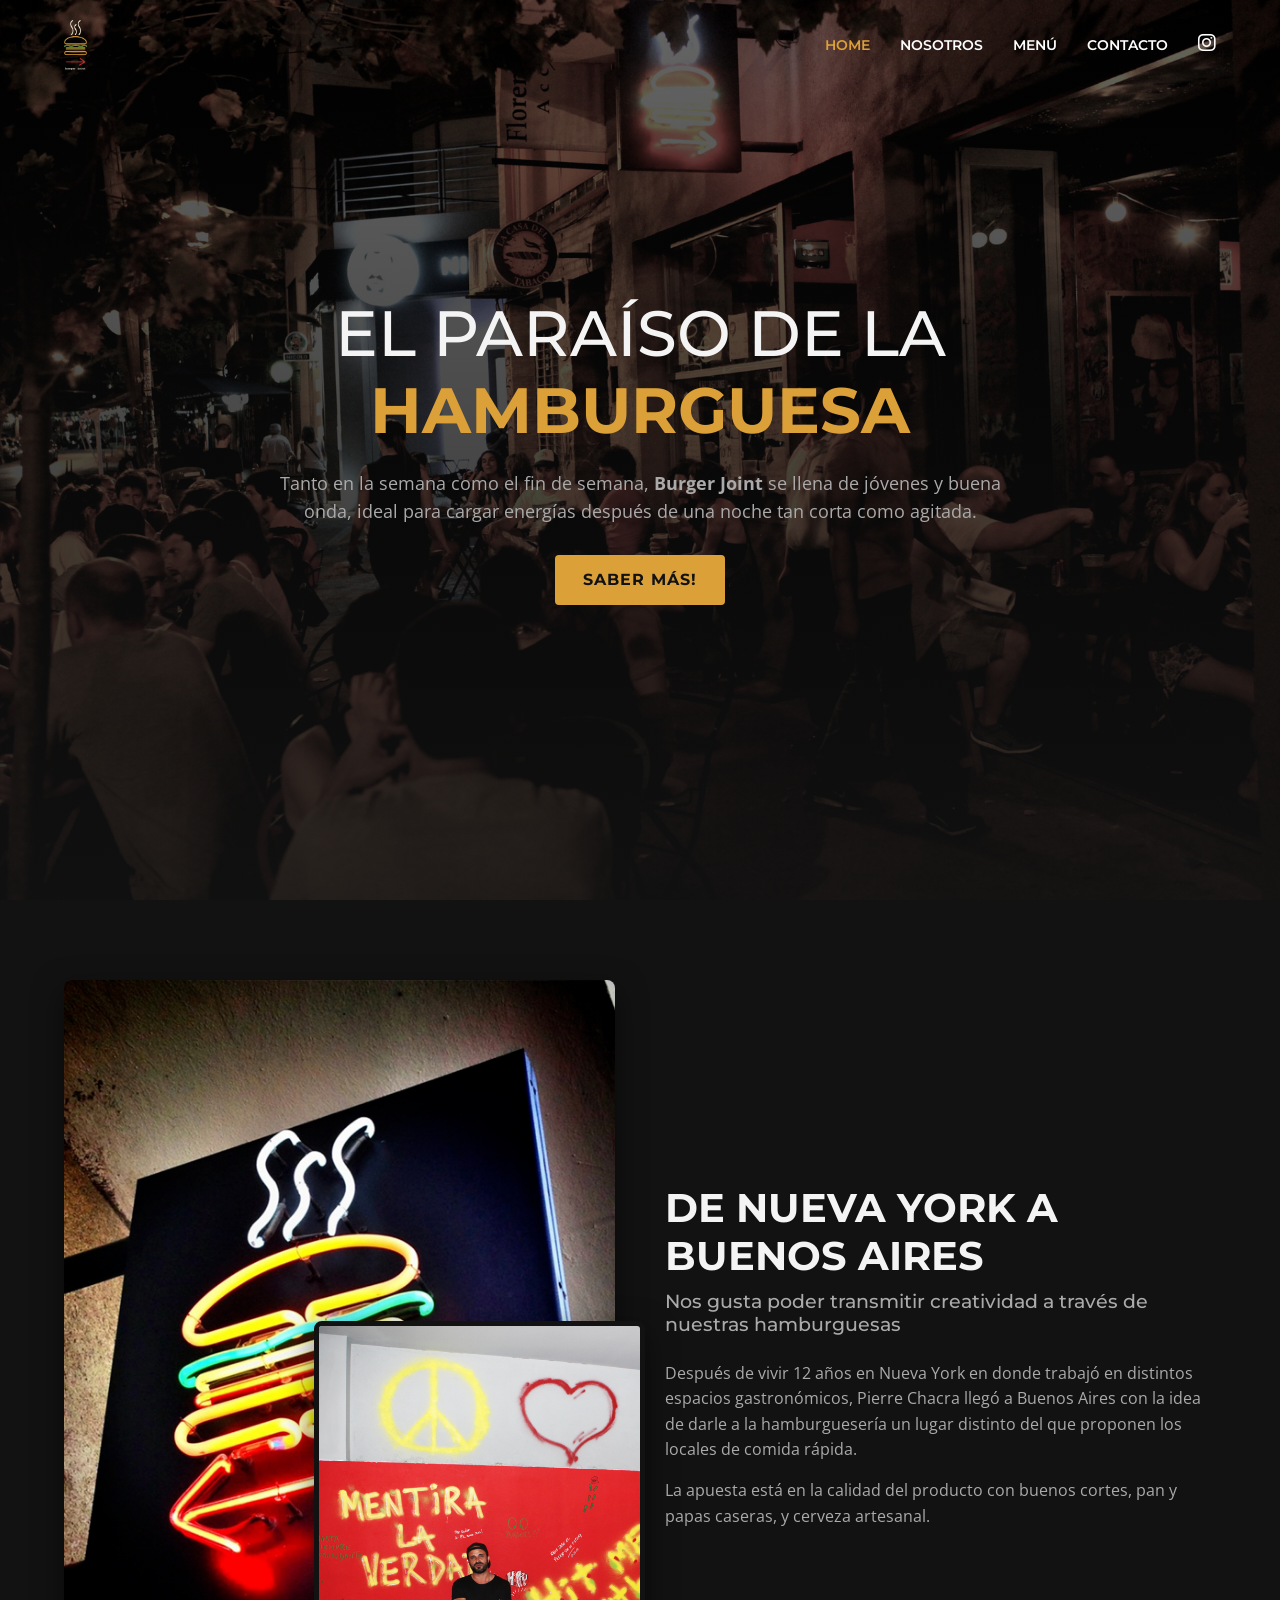
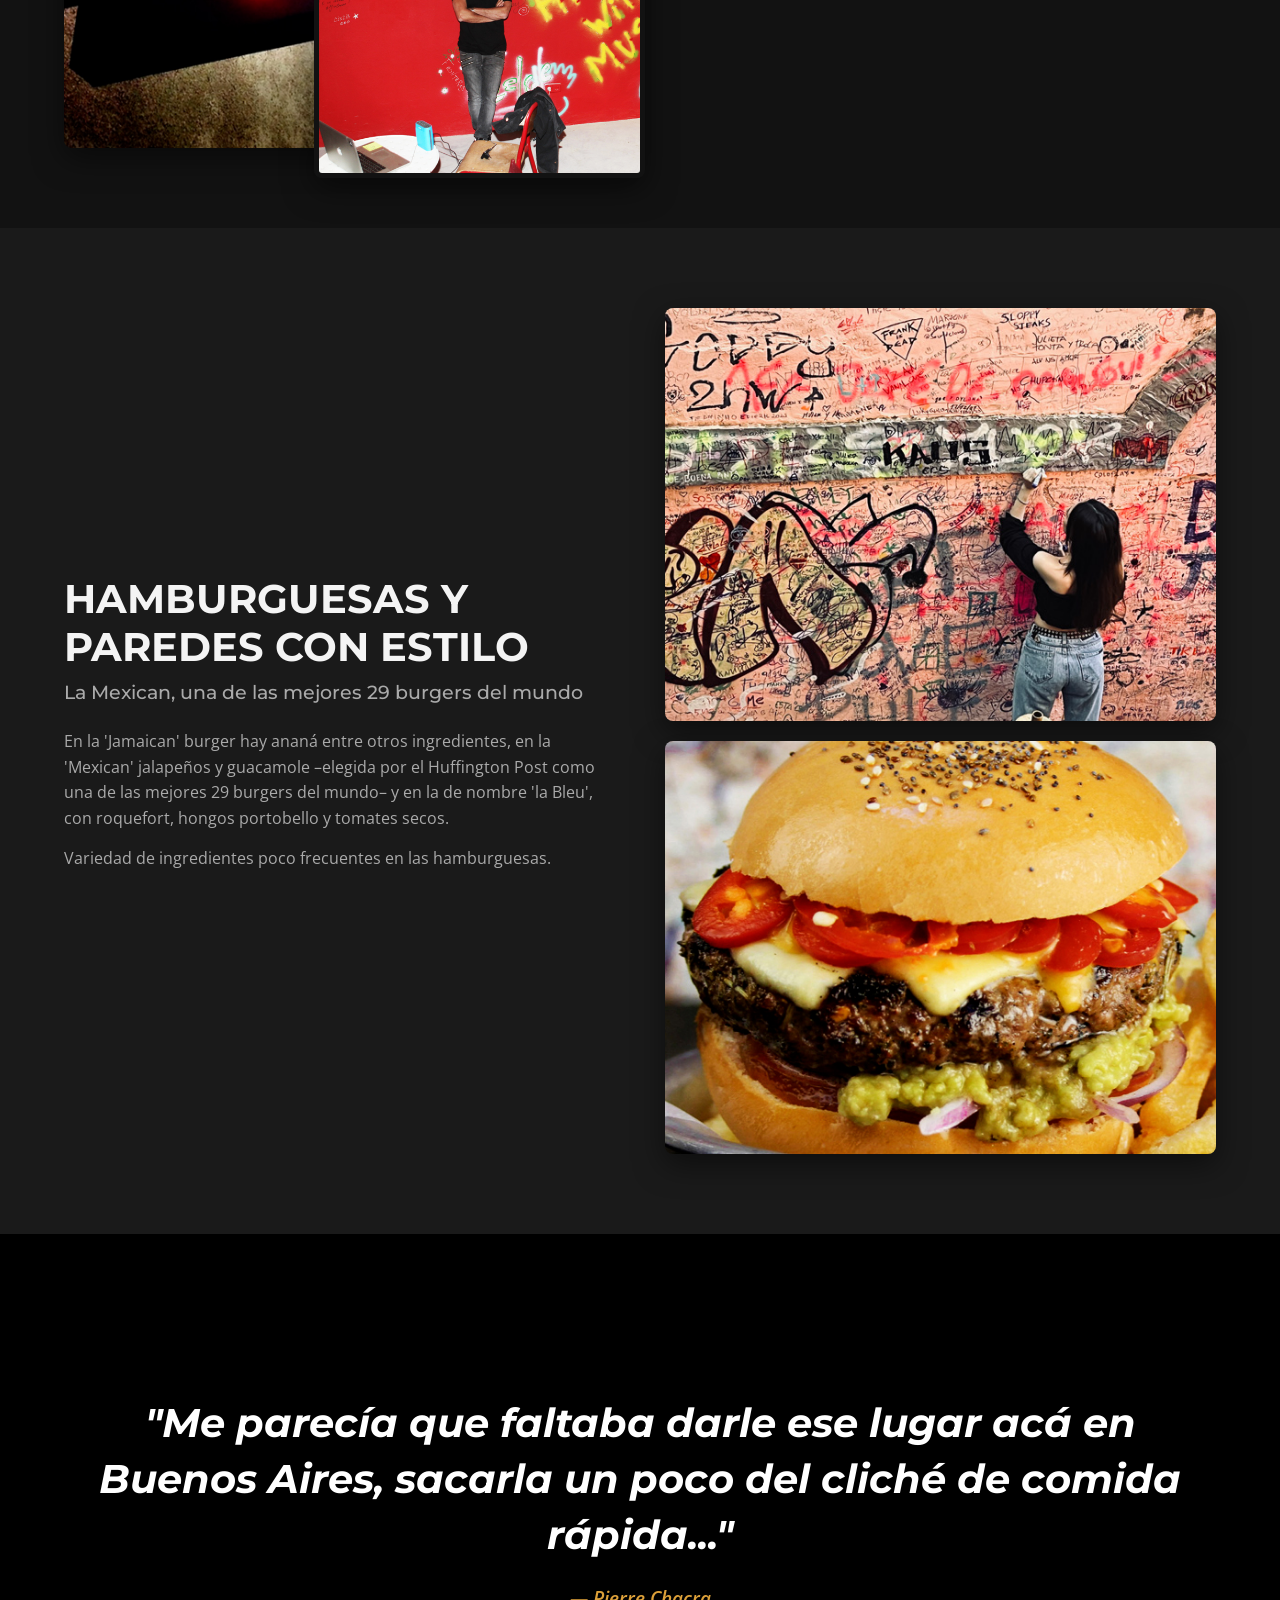
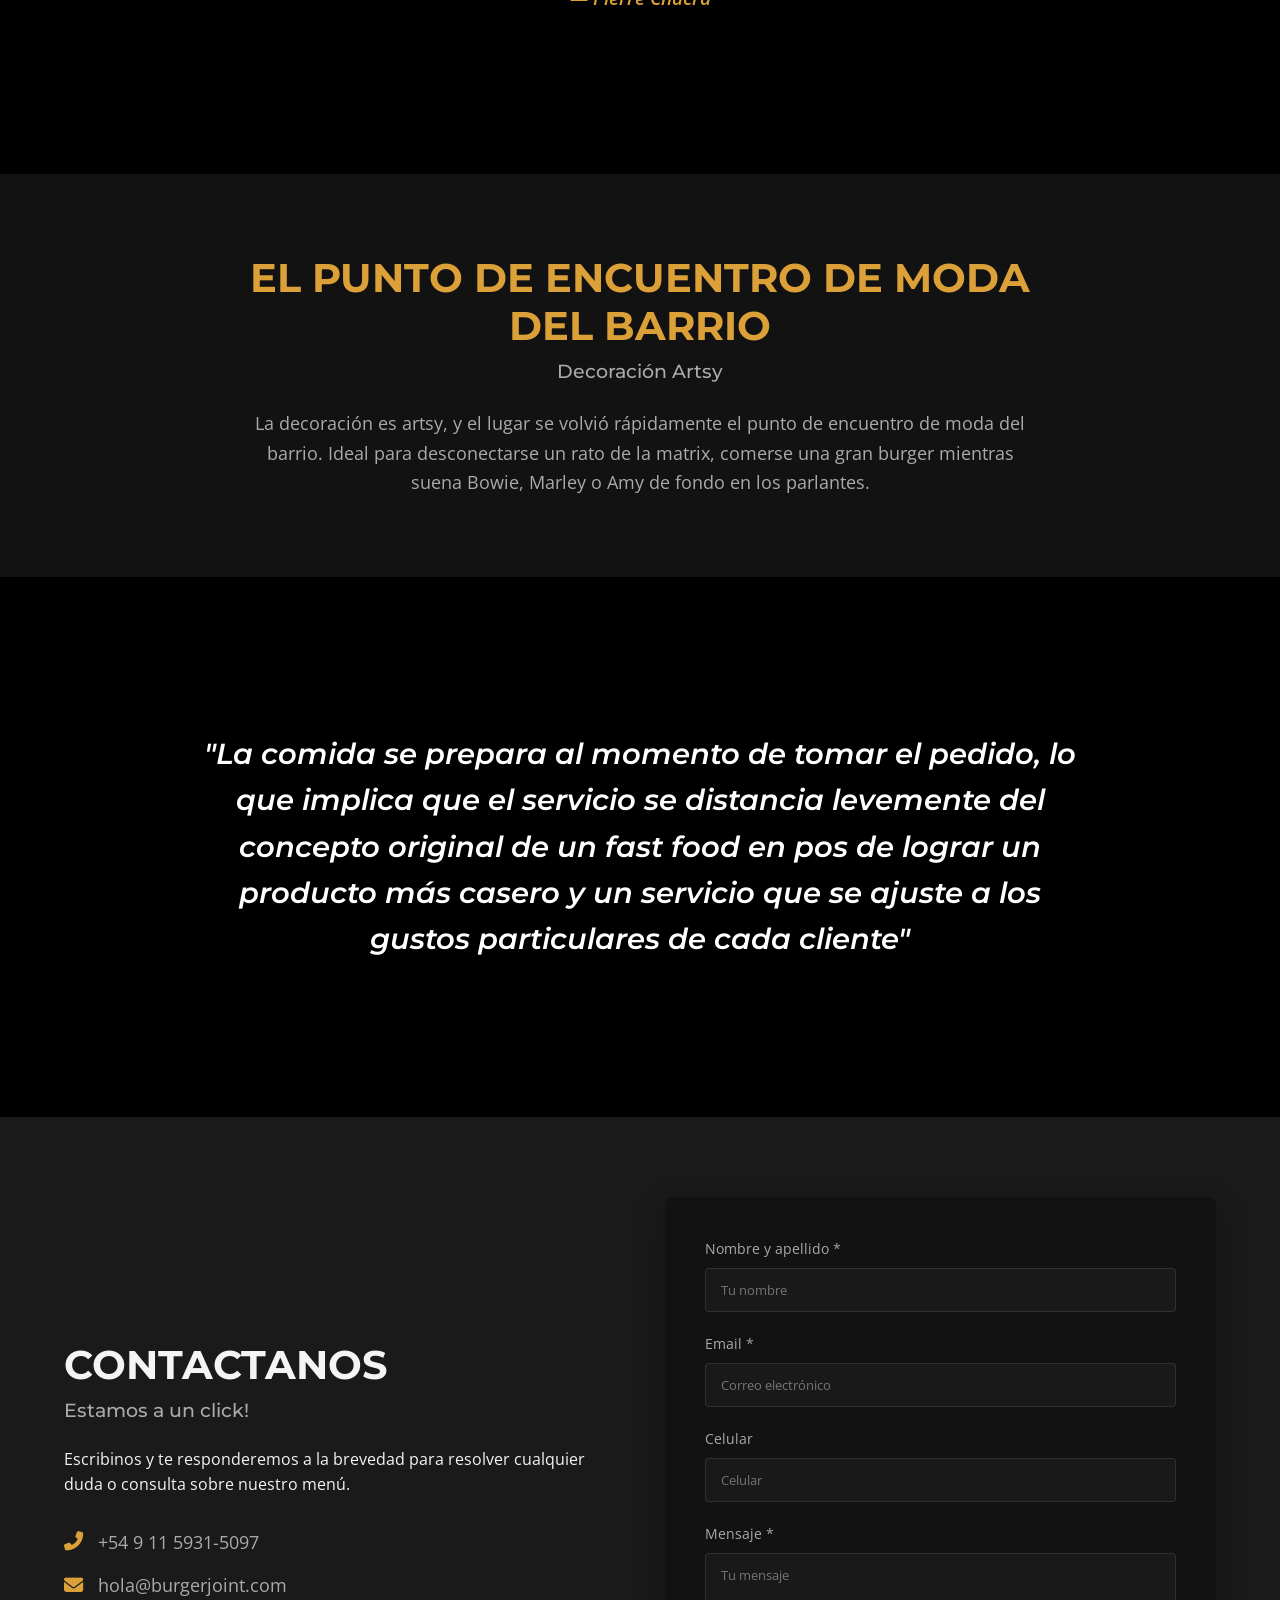
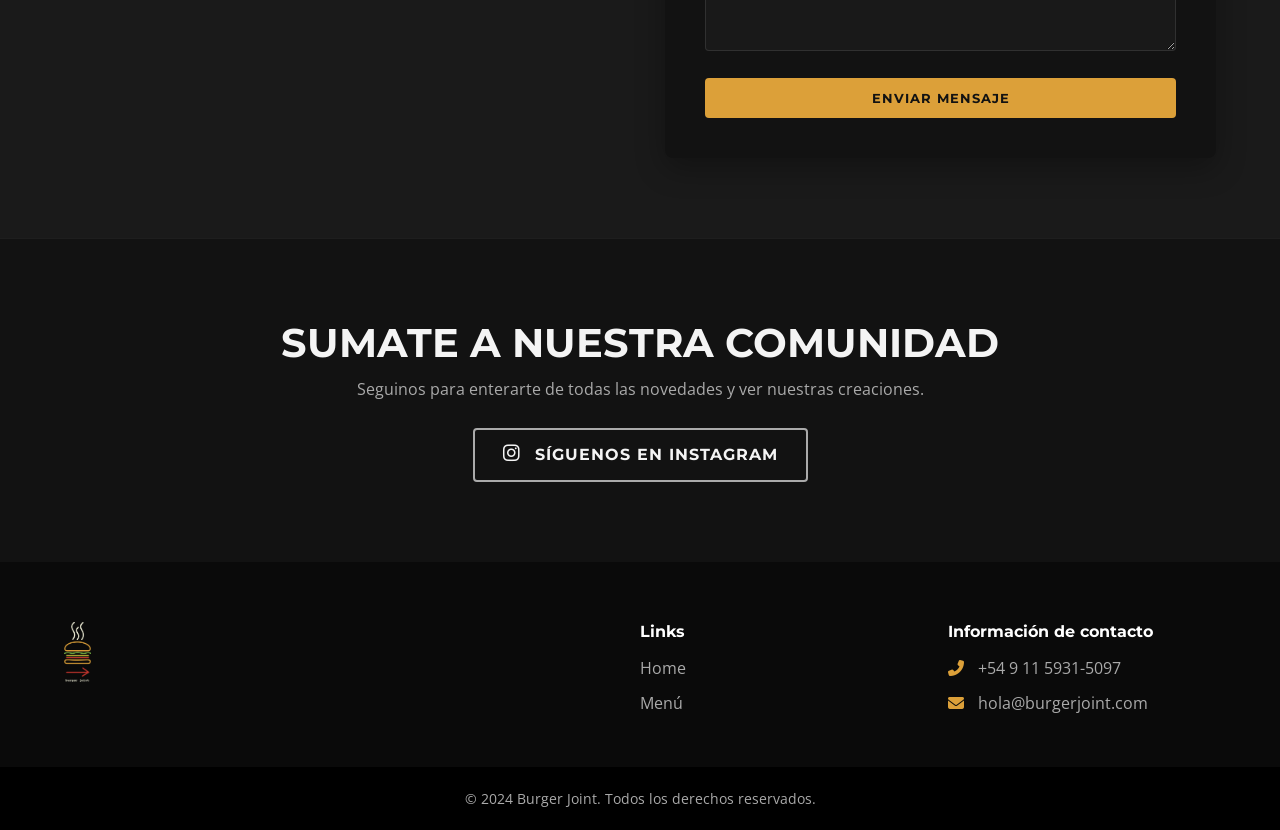
==== index.html @ 9f26a265 "Add files via upload" ====
<!DOCTYPE html>
<html lang="es">
<head>
    <meta charset="UTF-8">
    <meta name="viewport" content="width=device-width, initial-scale=1.0">
    <title>Burger Joint – Since 2013 THE Burger</title>
    <meta name="description" content="El paraíso de la hamburguesa en Buenos Aires. Calidad, creatividad y el mejor ambiente.">
    
    <link rel="preconnect" href="https://fonts.googleapis.com">
    <link rel="preconnect" href="https://fonts.gstatic.com" crossorigin>
    <link href="https://fonts.googleapis.com/css2?family=Montserrat:wght@500;700;900&family=Open+Sans:wght@400;600&display=swap" rel="stylesheet">
    
    <link rel="stylesheet" href="https://cdnjs.cloudflare.com/ajax/libs/font-awesome/6.4.0/css/all.min.css">
    
    <link rel="stylesheet" href="style.css">
</head>
<body>

    <header class="navbar" id="navbar">
        <div class="nav-container">
            <a href="#" class="logo">
                <img src="assets/logo-1.png" alt="Burger Joint Logo">
            </a>
            
            <button class="mobile-menu-btn" id="mobile-menu-btn">
                <i class="fas fa-bars"></i>
            </button>

            <div class="menu-overlay" id="menu-overlay"></div>

            <nav class="nav-links" id="nav-links">
                <button class="close-menu-btn" id="close-menu-btn">
                    <i class="fas fa-times"></i>
                </button>

                <a href="#hero" class="active">Home</a>
                <a href="#historia">Nosotros</a>
                <a href="https://menu.burgerjoint.com.ar/" target="_blank">Menú</a>
                <a href="#contacto">Contacto</a>
                <a href="https://www.instagram.com/burgerjointpalermo/" target="_blank" class="social-icon">
                    <i class="fab fa-instagram"></i>
                </a>
            </nav>
        </div>
    </header>

    <main>
        <section id="hero" class="hero">
            <div class="hero-overlay"></div>
            <div class="hero-content reveal">
                <h1 class="hero-title"><span class="text-light">El paraíso de la</span> <br><span class="text-accent">hamburguesa</span></h1>
                <p class="hero-subtitle">Tanto en la semana como el fin de semana, <strong>Burger Joint</strong> se llena de jóvenes y buena onda, ideal para cargar energías después de una noche tan corta como agitada.</p>
                <a href="#historia" class="btn btn-primary">Saber más!</a>
            </div>
        </section>

        <section id="historia" class="section about-section">
            <div class="container grid-2-cols">
                <div class="about-images reveal-left">
                    <img src="assets/006.jpg" alt="Hamburguesa Especial" class="img-main">
                    <img src="assets/004.jpg" alt="Local Burger Joint" class="img-secondary hide-mobile">
                </div>
                <div class="about-text reveal-right">
                    <h2 class="section-title">De Nueva York a Buenos Aires</h2>
                    <h3 class="section-subtitle">Nos gusta poder transmitir creatividad a través de nuestras hamburguesas</h3>
                    <p>Después de vivir 12 años en Nueva York en donde trabajó en distintos espacios gastronómicos, Pierre Chacra llegó a Buenos Aires con la idea de darle a la hamburguesería un lugar distinto del que proponen los locales de comida rápida.</p>
                    <p>La apuesta está en la calidad del producto con buenos cortes, pan y papas caseras, y cerveza artesanal.</p>
                </div>
            </div>
        </section>

        <section id="estilo" class="section dark-section">
            <div class="container grid-2-cols reverse-mobile">
                <div class="about-text reveal-left">
                    <h2 class="section-title">Hamburguesas y paredes con estilo</h2>
                    <h3 class="section-subtitle">La Mexican, una de las mejores 29 burgers del mundo</h3>
                    <p>En la 'Jamaican' burger hay ananá entre otros ingredientes, en la 'Mexican' jalapeños y guacamole –elegida por el Huffington Post como una de las mejores 29 burgers del mundo– y en la de nombre 'la Bleu', con roquefort, hongos portobello y tomates secos.</p>
                    <p>Variedad de ingredientes poco frecuentes en las hamburguesas.</p>
                </div>
                <div class="about-images reveal-right">
                    <img src="assets/001.jpg" alt="Interior Burger Joint" class="img-horizontal">
                    <img src="assets/002-2.jpg" alt="Fachada Burger Joint" class="img-horizontal hide-mobile" style="margin-top: 20px;">
                </div>
            </div>
        </section>

        <section id="quote" class="video-quote-section reveal">
            <video class="bg-video" autoplay muted playsinline loop>
                <source src="assets/video-1.mp4#t=3,21" type="video/mp4">
            </video>
            <div class="video-overlay"></div>
            <div class="quote-content container">
                <blockquote>
                    "Me parecía que faltaba darle ese lugar acá en Buenos Aires, sacarla un poco del cliché de comida rápida..."
                </blockquote>
                <cite>— Pierre Chacra</cite>
            </div>
        </section>

        <section id="ambiente" class="section text-center">
            <div class="container container-sm reveal">
                <h2 class="section-title text-accent">El punto de encuentro de moda del barrio</h2>
                <h3 class="section-subtitle">Decoración Artsy</h3>
                <p class="text-large">La decoración es artsy, y el lugar se volvió rápidamente el punto de encuentro de moda del barrio. Ideal para desconectarse un rato de la matrix, comerse una gran burger mientras suena Bowie, Marley o Amy de fondo en los parlantes.</p>
            </div>
        </section>

        <section id="concepto" class="video-quote-section reveal">
            <video class="bg-video" autoplay muted playsinline loop>
                <source src="assets/video-2.mp4#t=3,21" type="video/mp4">
            </video>
            <div class="video-overlay dark-overlay"></div>
            <div class="quote-content container">
                <p class="concepto-text">
                    "La comida se prepara al momento de tomar el pedido, lo que implica que el servicio se distancia levemente del concepto original de un fast food en pos de lograr un producto más casero y un servicio que se ajuste a los gustos particulares de cada cliente"
                </p>
            </div>
        </section>

        <section id="contacto" class="section contact-section dark-section">
            <div class="container grid-2-cols">
                <div class="contact-info reveal-left">
                    <h2 class="section-title">CONTACTANOS</h2>
                    <h3 class="section-subtitle text-accent">Estamos a un click!</h3>
                    <p>Escribinos y te responderemos a la brevedad para resolver cualquier duda o consulta sobre nuestro menú.</p>
                    
                    <ul class="contact-list">
                        <li><i class="fas fa-phone-alt"></i> +54 9 11 5931-5097</li>
                        <li><i class="fas fa-envelope"></i> hola@burgerjoint.com</li>
                    </ul>
                </div>
                <div class="contact-form-wrapper reveal-right">
                    <form class="custom-form" id="contact-form">
                        <div class="form-group">
                            <label for="name">Nombre y apellido *</label>
                            <input type="text" id="name" name="name" placeholder="Tu nombre" required>
                        </div>
                        <div class="form-group">
                            <label for="email">Email *</label>
                            <input type="email" id="email" name="email" placeholder="Correo electrónico" required>
                        </div>
                        <div class="form-group">
                            <label for="phone">Celular</label>
                            <input type="text" id="phone" name="phone" placeholder="Celular">
                        </div>
                        <div class="form-group">
                            <label for="message">Mensaje *</label>
                            <textarea id="message" name="message" rows="4" placeholder="Tu mensaje" required></textarea>
                        </div>
                        <button type="submit" class="btn btn-primary btn-full">Enviar Mensaje</button>
                    </form>
                </div>
            </div>
        </section>

        <section class="instagram-banner section text-center">
            <div class="container reveal">
                <h2 class="section-title">Sumate a nuestra comunidad</h2>
                <p>Seguinos para enterarte de todas las novedades y ver nuestras creaciones.</p>
                <a class="btn btn-outline-social" href="https://www.instagram.com/burgerjointpalermo/" target="_blank">
                    <i class="fab fa-instagram"></i> Síguenos en Instagram
                </a>
            </div>
        </section>
    </main>

    <footer class="site-footer">
        <div class="container footer-grid">
            <div class="footer-brand">
                <img src="assets/logo-1.png" alt="Burger Joint Logo" class="footer-logo">
            </div>
            
            <div class="footer-links">
                <h4>Links</h4>
                <ul>
                    <li><a href="#hero">Home</a></li>
                    <li><a href="https://menu.burgerjoint.com.ar/" target="_blank">Menú</a></li>
                </ul>
            </div>
            
            <div class="footer-contact">
                <h4>Información de contacto</h4>
                <p><i class="fas fa-phone-alt"></i> +54 9 11 5931-5097</p>
                <p><i class="fas fa-envelope"></i> hola@burgerjoint.com</p>
            </div>
        </div>
        <div class="footer-bottom">
            <div class="container">
                <p>© 2024 Burger Joint. Todos los derechos reservados.</p>
            </div>
        </div>
    </footer>

    <a href="#hero" class="back-to-top" id="back-to-top">
        <i class="fas fa-chevron-up"></i>
    </a>

    <script src="main.js"></script>
</body>
</html>
---- style.css ----
/* ==========================================
   VARIABLES Y RESET
   ========================================== */
:root {
    --primary: #DCA039; 
    --primary-hover: #c48a28;
    --bg-dark: #121212;
    --bg-light: #1A1A1A;
    --bg-lighter: #222222;
    --text-main: #f4f4f4;
    --text-muted: #aaaaaa;
    
    --font-heading: 'Montserrat', sans-serif;
    --font-body: 'Open Sans', sans-serif;
    
    --transition: all 0.3s ease;
}

* { margin: 0; padding: 0; box-sizing: border-box; }

/* FIX: Evita que la página se estire hacia los costados en celulares */
html, body { 
    scroll-behavior: smooth; 
    overflow-x: hidden; 
    width: 100%;
    position: relative;
}

body {
    font-family: var(--font-body);
    background-color: var(--bg-dark);
    color: var(--text-main);
    line-height: 1.6;
}

img { max-width: 100%; height: auto; display: block; }
a { text-decoration: none; color: inherit; transition: var(--transition); }

/* ==========================================
   TIPOGRAFÍA Y UTILIDADES
   ========================================== */
h1, h2, h3, h4 { font-family: var(--font-heading); font-weight: 700; line-height: 1.2; }
.text-accent { color: var(--primary); }
.text-light { font-weight: 500; }
.text-center { text-align: center; }
.text-large { font-size: 1.15rem; color: var(--text-muted); margin-top: 15px; }

.container { width: 90%; max-width: 1200px; margin: 0 auto; }
.container-sm { max-width: 800px; margin: 0 auto; }

.section { padding: 80px 0; }
.dark-section { background-color: var(--bg-light); }

/* Botones */
.btn {
    display: inline-block;
    padding: 12px 28px;
    font-family: var(--font-heading);
    font-weight: 700;
    text-transform: uppercase;
    letter-spacing: 1px;
    border-radius: 4px;
    cursor: pointer;
    border: none;
    transition: var(--transition);
}

.btn-primary { background-color: var(--primary); color: #121212; }
.btn-primary:hover { background-color: var(--primary-hover); transform: translateY(-3px); }
.btn-full { width: 100%; text-align: center; }

/* ==========================================
   NAVBAR (HEADER)
   ========================================== */
.navbar {
    position: fixed; top: 0; left: 0; width: 100%; padding: 20px 0; z-index: 1000; transition: var(--transition); background: transparent;
}
.navbar.scrolled {
    background: rgba(18, 18, 18, 0.95); padding: 10px 0; box-shadow: 0 4px 10px rgba(0,0,0,0.5); backdrop-filter: blur(10px);
}
.nav-container { display: flex; justify-content: space-between; align-items: center; width: 90%; max-width: 1200px; margin: 0 auto; }
.logo img { height: 50px; transition: var(--transition); }
.navbar.scrolled .logo img { height: 40px; }

.nav-links { display: flex; align-items: center; gap: 30px; }
.nav-links a { font-family: var(--font-heading); font-weight: 600; text-transform: uppercase; font-size: 14px; color: #fff; }
.nav-links a:hover, .nav-links a.active { color: var(--primary); }
.social-icon i { font-size: 20px; }

.mobile-menu-btn { display: none; background: none; border: none; color: #fff; font-size: 24px; cursor: pointer; }

/* Ocultos por defecto */
.menu-overlay { display: none; }
.close-menu-btn { display: none; }

/* ==========================================
   HERO SECTION
   ========================================== */
.hero {
    height: 100vh; position: relative; display: flex; align-items: center; justify-content: center; text-align: center;
    background-size: cover; background-position: center; transition: background-image 1.2s ease-in-out;
}
.hero-overlay {
    position: absolute; top: 0; left: 0; width: 100%; height: 100%;
    background: linear-gradient(to bottom, rgba(0,0,0,0.6) 0%, rgba(18,18,18,0.9) 100%); z-index: 1;
}
.hero-content { position: relative; z-index: 2; max-width: 800px; padding: 0 20px; }
.hero-title { font-size: clamp(3rem, 5vw, 5rem); text-transform: uppercase; margin-bottom: 20px; }
.hero-subtitle { font-size: 1.1rem; color: var(--text-muted); margin-bottom: 30px; }

/* ==========================================
   SECCIONES Y GRIDS
   ========================================== */
.grid-2-cols { display: grid; grid-template-columns: 1fr 1fr; gap: 50px; align-items: center; }
.section-title { font-size: 2.5rem; text-transform: uppercase; margin-bottom: 10px; }
.section-subtitle { font-size: 1.2rem; color: var(--text-muted); margin-bottom: 25px; font-weight: 500; }
.about-text p { margin-bottom: 15px; color: var(--text-muted); }

.about-images { position: relative; }
.img-main { border-radius: 8px; box-shadow: 0 10px 30px rgba(0,0,0,0.5); }
.img-secondary { position: absolute; bottom: -30px; right: -30px; width: 60%; border-radius: 8px; border: 5px solid var(--bg-dark); box-shadow: 0 10px 30px rgba(0,0,0,0.5); }
.img-horizontal { border-radius: 8px; box-shadow: 0 10px 30px rgba(0,0,0,0.5); }

/* ==========================================
   VIDEOS DE FONDO (CON FIX GIGANTE PARA MÓVILES)
   ========================================== */
.video-quote-section { 
    position: relative; 
    padding: 120px 0; 
    overflow: hidden; /* La guillotina que corta todo lo sobrante */
    display: flex;
    align-items: center;
    justify-content: center;
    min-height: 60vh;
    background-color: #000000; /* Fondo negro puro anti-líneas */
}

.bg-video { 
    position: absolute; 
    /* Lo hacemos mucho más grande que su contenedor */
    top: -10%; 
    left: -10%; 
    width: 120%; 
    height: 120%; 
    object-fit: cover; 
    z-index: -2; 
}

.video-overlay { 
    position: absolute; 
    /* La capa oscura copia el tamaño gigante del video */
    top: -10%; 
    left: -10%; 
    width: 120%; 
    height: 120%; 
    background: rgba(0,0,0,0.65); 
    z-index: -1; 
}

.video-overlay.dark-overlay {
    background: rgba(0,0,0,0.75); 
}

.quote-content {
    position: relative;
    z-index: 1;
    text-align: center;
}

.quote-content blockquote { 
    font-family: var(--font-heading); 
    font-size: clamp(1.5rem, 4vw, 2.5rem); 
    font-style: italic; 
    font-weight: 700; 
    color: #fff; 
    margin-bottom: 20px; 
    line-height: 1.4; 
}

.quote-content cite { 
    font-size: 1.2rem; 
    color: var(--primary); 
    font-weight: 600; 
}

.concepto-text {
    font-family: var(--font-heading);
    font-size: clamp(1.2rem, 3vw, 1.8rem);
    font-weight: 600;
    color: #fff;
    line-height: 1.6;
    max-width: 900px;
    margin: 0 auto;
    font-style: italic;
}

/* ==========================================
   CONTACTO & INSTAGRAM BANNER
   ========================================== */
.contact-list { list-style: none; margin-top: 30px; }
.contact-list li { margin-bottom: 15px; font-size: 1.1rem; display: flex; align-items: center; gap: 15px; color: var(--text-muted); }
.contact-list i { color: var(--primary); font-size: 1.2rem; }

.custom-form { background: var(--bg-dark); padding: 40px; border-radius: 8px; box-shadow: 0 10px 30px rgba(0,0,0,0.3); }
.form-group { margin-bottom: 20px; }
.form-group label { display: block; margin-bottom: 8px; font-size: 0.9rem; color: var(--text-muted); }
.form-group input, .form-group textarea { width: 100%; padding: 12px 15px; background: rgba(255,255,255,0.03); border: 1px solid rgba(255,255,255,0.1); border-radius: 4px; color: #fff; font-family: var(--font-body); transition: var(--transition); }
.form-group input:focus, .form-group textarea:focus { outline: none; border-color: var(--primary); background: rgba(255,255,255,0.06); }

.instagram-banner { background: var(--bg-dark); border-top: 1px solid rgba(255,255,255,0.05); }
.instagram-banner p { margin-bottom: 25px; color: var(--text-muted); }

.btn-outline-social {
    display: inline-block; padding: 12px 28px; border: 2px solid var(--text-muted); border-radius: 4px;
    color: var(--text-main); font-weight: 700; text-transform: uppercase; transition: var(--transition);
}
.btn-outline-social:hover { border-color: var(--primary); color: var(--primary); }
.btn-outline-social i { margin-right: 8px; font-size: 1.2rem; }

/* ==========================================
   FOOTER
   ========================================== */
.site-footer { background: #0a0a0a; padding-top: 60px; }
.footer-grid { display: grid; grid-template-columns: 2fr 1fr 1fr; gap: 40px; margin-bottom: 40px; }
.footer-logo { height: 60px; margin-bottom: 20px; }
.footer-links ul { list-style: none; }
.footer-links li { margin-bottom: 10px; color: var(--text-muted);}
.footer-links a:hover { color: var(--primary); }
.footer-contact h4, .footer-links h4 { margin-bottom: 15px; color: #fff; }
.footer-contact p { margin-bottom: 10px; color: var(--text-muted); }
.footer-contact i { color: var(--primary); margin-right: 10px; }
.footer-bottom { background: #000; padding: 20px 0; text-align: center; color: var(--text-muted); font-size: 0.9rem; }

/* Scroll to top btn */
.back-to-top {
    position: fixed; bottom: 30px; right: 30px; background: var(--primary); color: #000; width: 45px; height: 45px;
    border-radius: 50%; display: flex; justify-content: center; align-items: center; opacity: 0; visibility: hidden; transition: var(--transition); z-index: 999;
}
.back-to-top.visible { opacity: 1; visibility: visible; }
.back-to-top:hover { background: #fff; transform: translateY(-5px); }

/* ==========================================
   ANIMACIONES ON SCROLL
   ========================================== */
.reveal, .reveal-left, .reveal-right { opacity: 0; transition: all 0.8s ease-out; }
.reveal { transform: translateY(30px); }
.reveal-left { transform: translateX(-50px); }
.reveal-right { transform: translateX(50px); }
.reveal.active, .reveal-left.active, .reveal-right.active { opacity: 1; transform: translate(0, 0); }

/* ==========================================
   MEDIA QUERIES (MOBILE)
   ========================================== */
@media (max-width: 991px) {
    .grid-2-cols { grid-template-columns: 1fr; gap: 30px; }
    .reverse-mobile { display: flex; flex-direction: column-reverse; }
    .hide-mobile { display: none; }
    .footer-grid { grid-template-columns: 1fr; text-align: center; }
    .footer-logo { margin: 0 auto 20px; }
}

@media (max-width: 768px) {
    .mobile-menu-btn { display: block; }

    /* Overlay */
    .menu-overlay {
        display: block;
        position: fixed;
        top: 0;
        left: 0;
        width: 100%;
        height: 100vh;
        background: rgba(0, 0, 0, 0.7);
        z-index: 1001;
        opacity: 0;
        visibility: hidden;
        transition: var(--transition);
        backdrop-filter: blur(3px);
    }
    .menu-overlay.active { opacity: 1; visibility: visible; }

    /* Menu Lateral */
    .nav-links {
        position: fixed; 
        top: 0; 
        right: 0;
        transform: translateX(100%);
        height: 100vh;
        height: 100dvh; 
        width: 80%; 
        max-width: 320px;
        background: #121212;
        flex-direction: column; 
        justify-content: center; 
        transition: transform 0.4s ease;
        box-shadow: -5px 0 15px rgba(0,0,0,0.5);
        z-index: 1002;
    }
    .nav-links.active { transform: translateX(0); }
    
    /* Boton de la X */
    .close-menu-btn {
        display: block;
        position: absolute;
        top: 20px;
        right: 20px;
        background: none;
        border: none;
        color: #fff;
        font-size: 30px;
        cursor: pointer;
    }

    .hero-title { font-size: 2.5rem; }
    .section-title { font-size: 2rem; }
    
    /* Ajuste de videos en celulares */
    .video-quote-section { 
        padding: 60px 0; 
        min-height: 45vh; 
    }
}
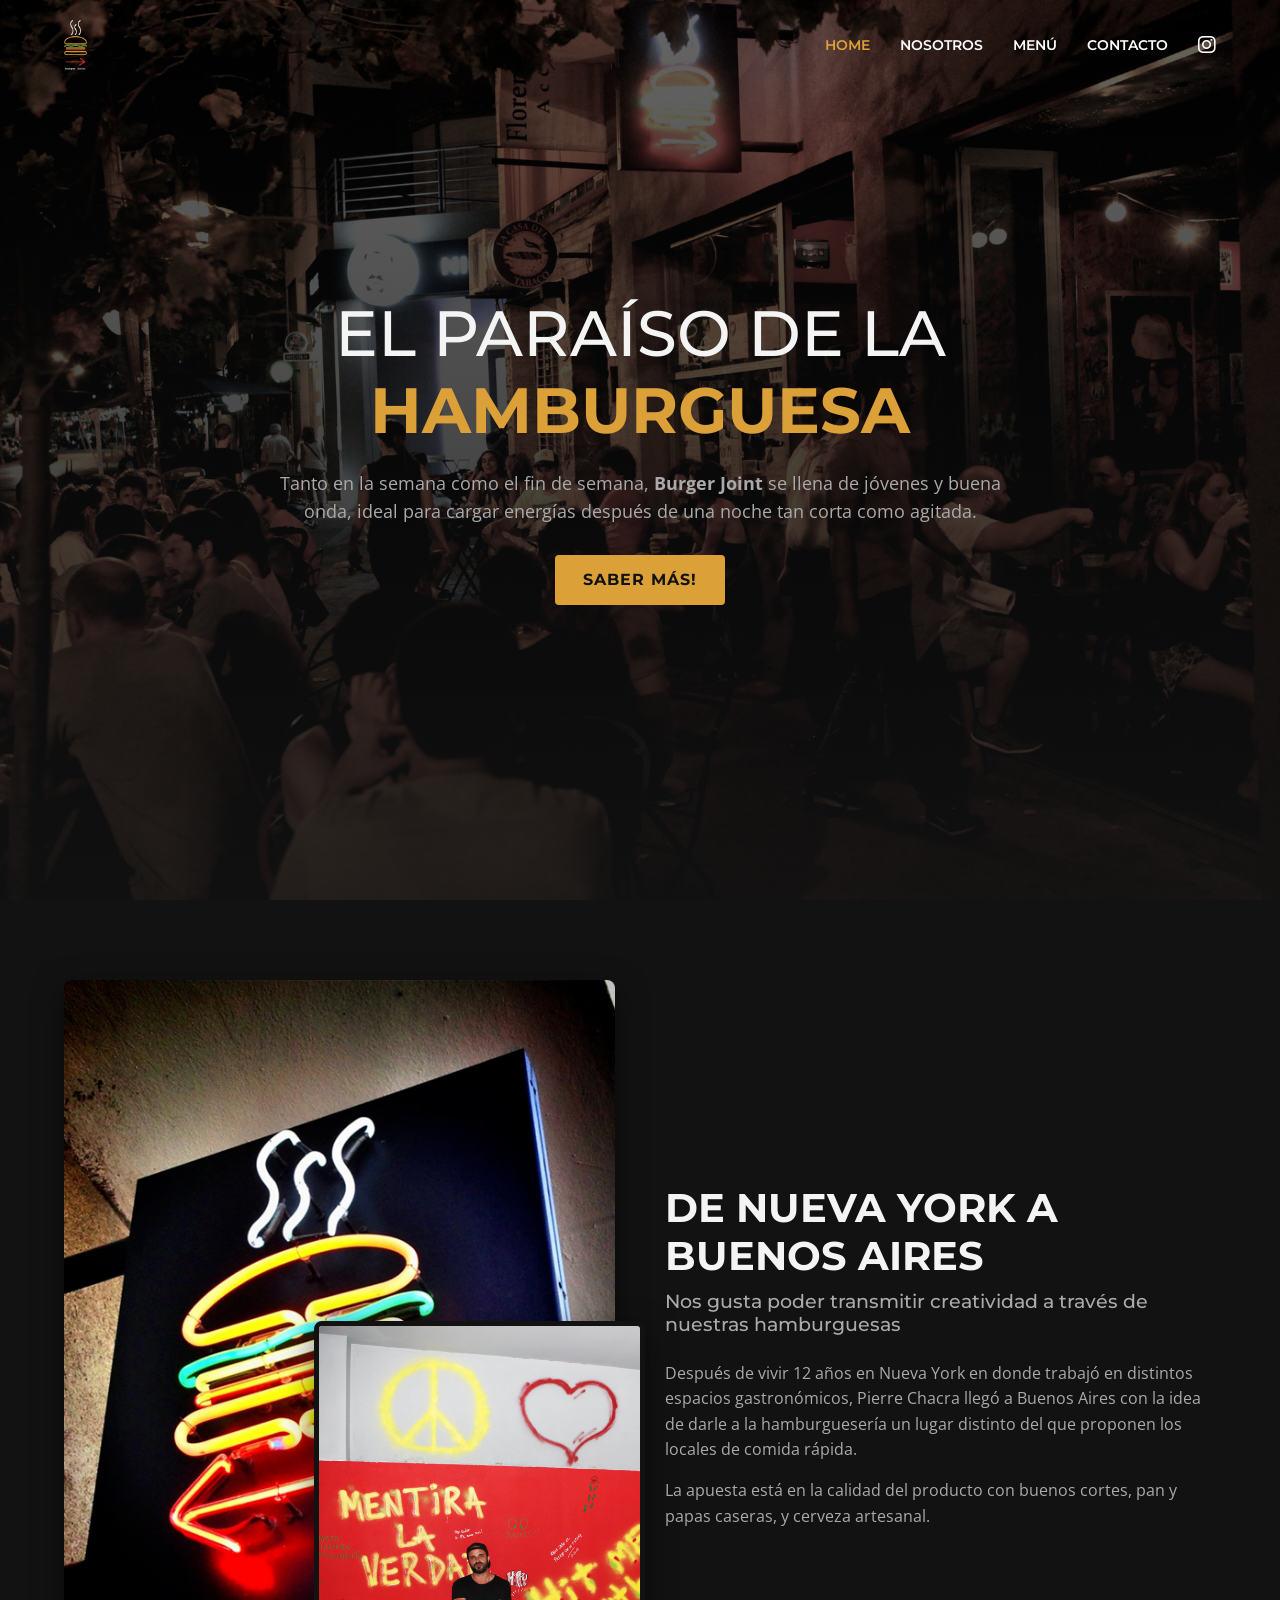
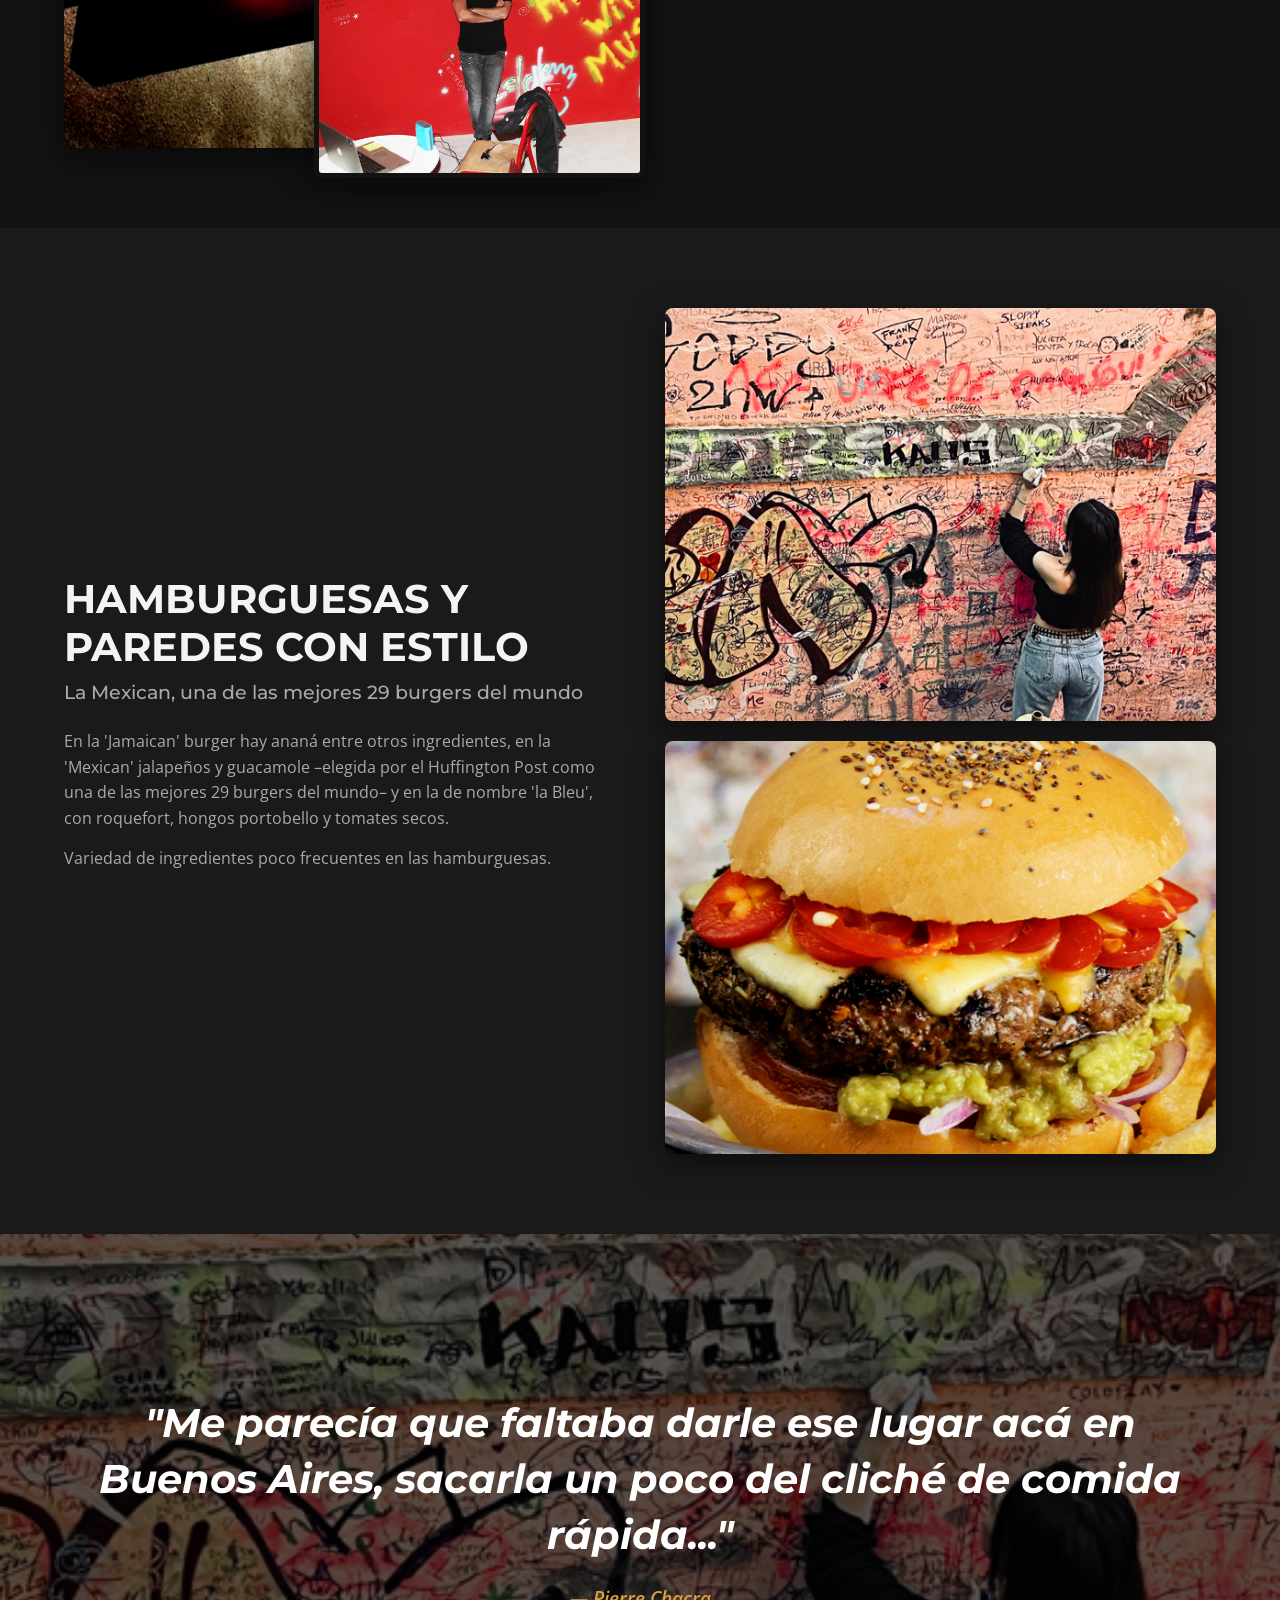
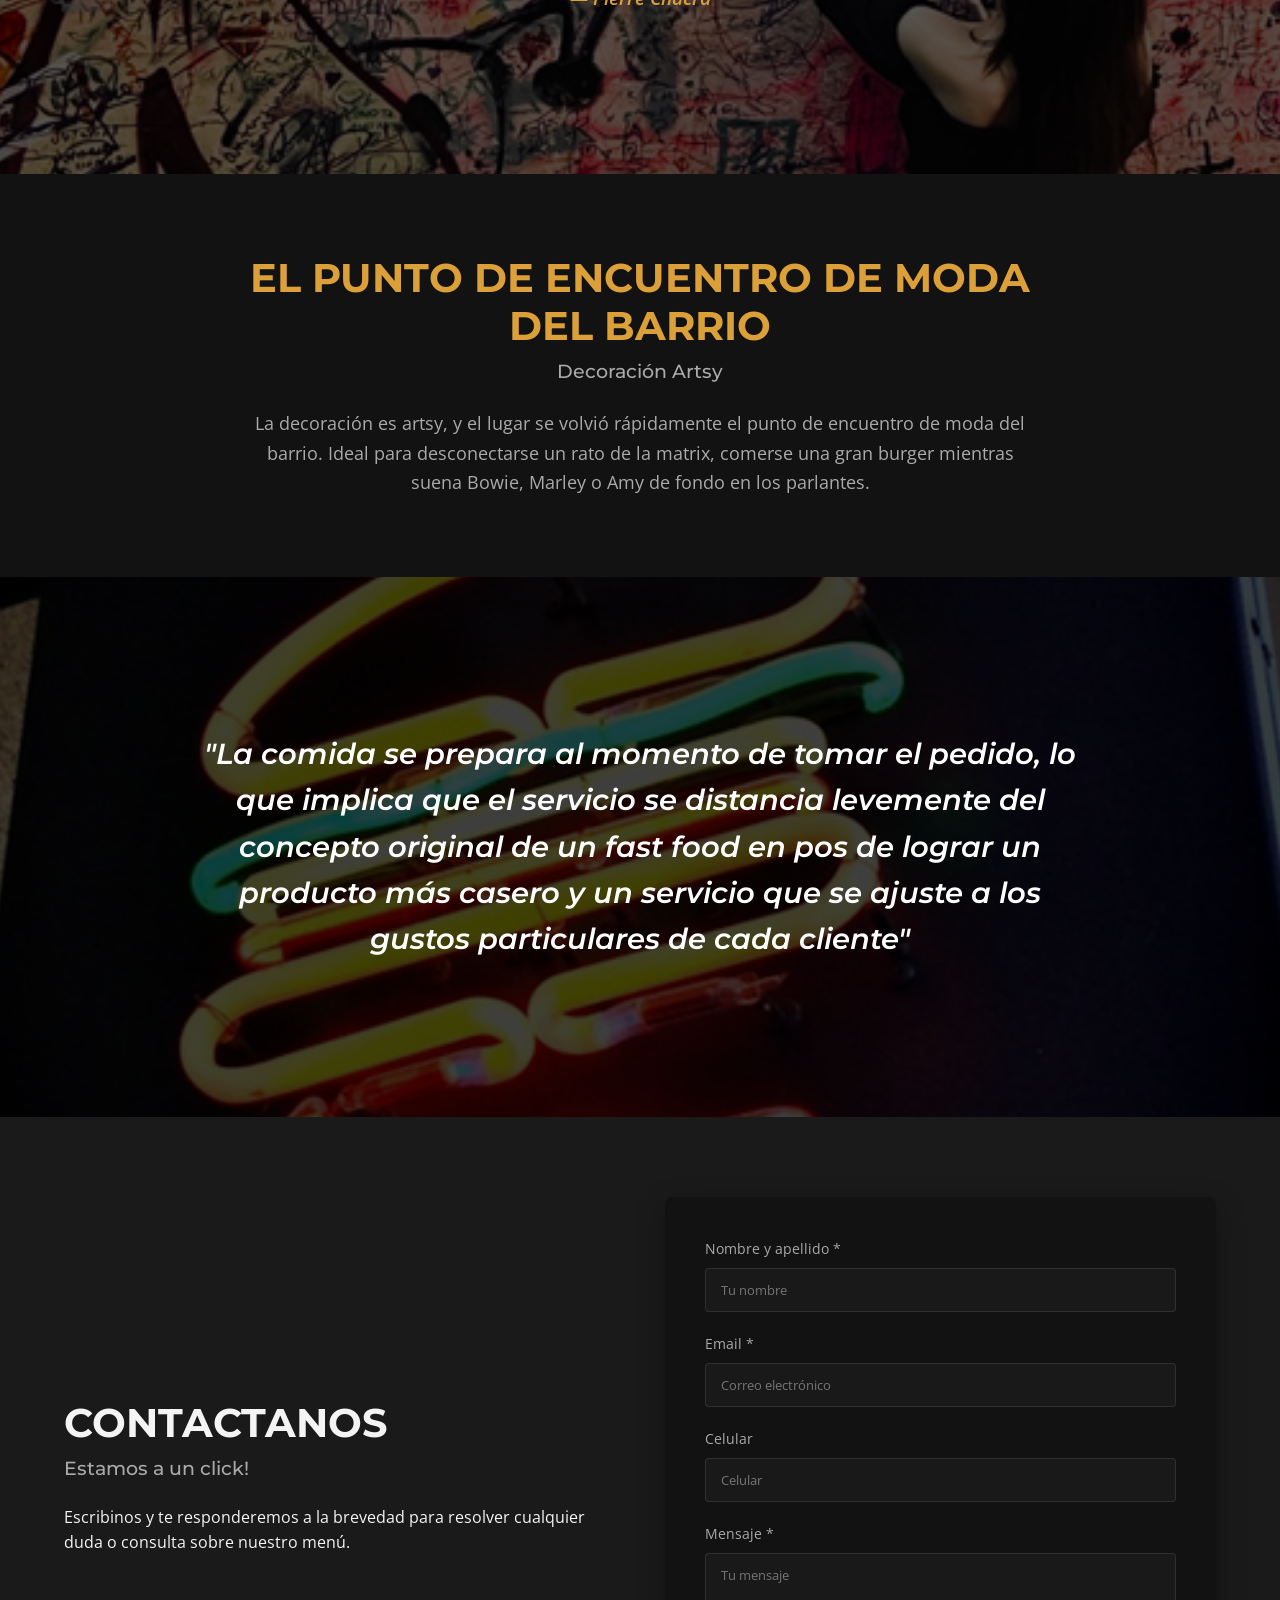
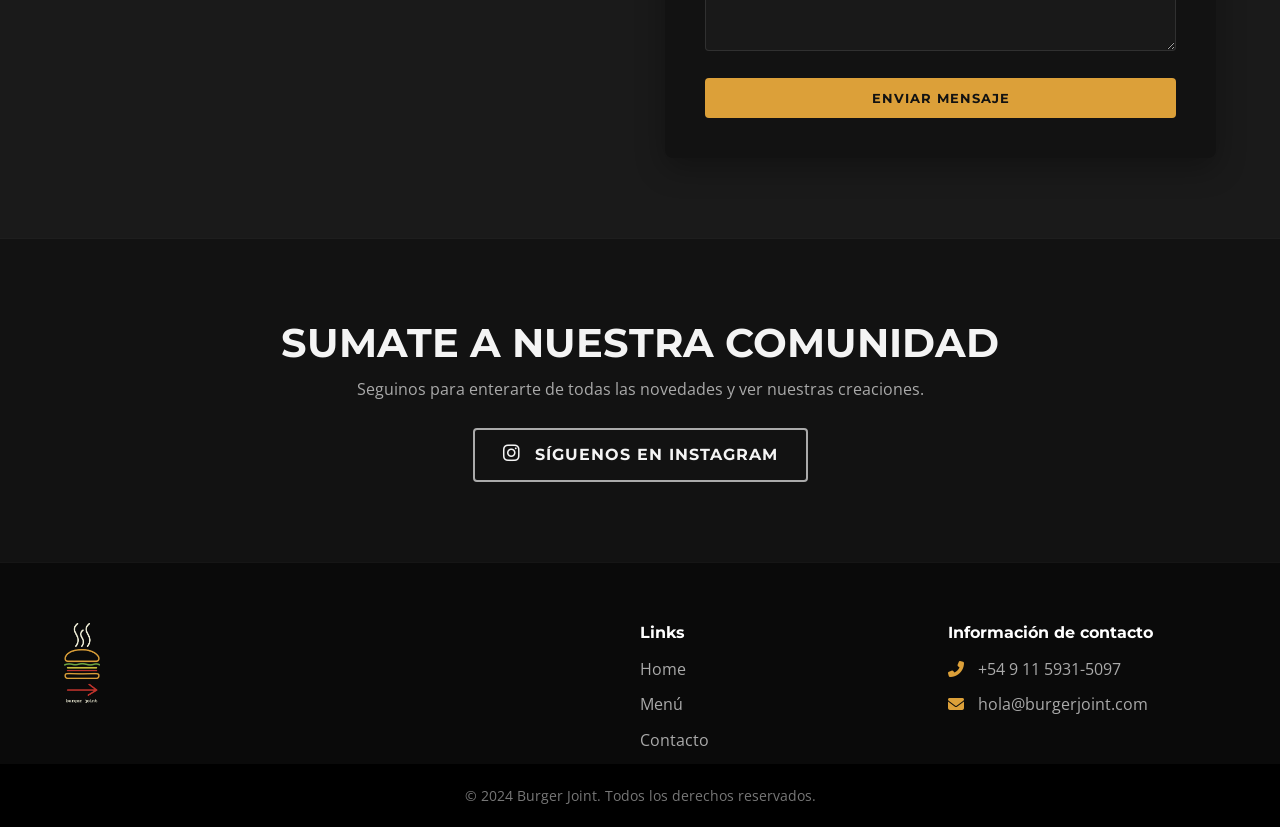
==== commit d08e7873: "Add files via upload" ====
--- a/index.html
+++ b/index.html
@@ -9,10 +9,11 @@
     <link rel="preconnect" href="https://fonts.googleapis.com">
     <link rel="preconnect" href="https://fonts.gstatic.com" crossorigin>
     <link href="https://fonts.googleapis.com/css2?family=Montserrat:wght@500;700;900&family=Open+Sans:wght@400;600&display=swap" rel="stylesheet">
-    
     <link rel="stylesheet" href="https://cdnjs.cloudflare.com/ajax/libs/font-awesome/6.4.0/css/all.min.css">
     
-    <link rel="stylesheet" href="style.css">
+    <link rel="stylesheet" href="css/navbar.css">
+    <link rel="stylesheet" href="css/index.css">
+    <link rel="stylesheet" href="css/footer.css">
 </head>
 <body>
 
@@ -32,10 +33,9 @@
                 <button class="close-menu-btn" id="close-menu-btn">
                     <i class="fas fa-times"></i>
                 </button>
-
                 <a href="#hero" class="active">Home</a>
                 <a href="#historia">Nosotros</a>
-                <a href="https://menu.burgerjoint.com.ar/" target="_blank">Menú</a>
+                <a href="menu.html">Menú</a>
                 <a href="#contacto">Contacto</a>
                 <a href="https://www.instagram.com/burgerjointpalermo/" target="_blank" class="social-icon">
                     <i class="fab fa-instagram"></i>
@@ -85,8 +85,8 @@
         </section>
 
         <section id="quote" class="video-quote-section reveal">
-            <video class="bg-video" autoplay muted playsinline loop>
-                <source src="assets/video-1.mp4#t=3,21" type="video/mp4">
+            <video class="bg-video" autoplay muted playsinline loop poster="assets/001.jpg">
+                <source src="assets/video-1.mp4" type="video/mp4">
             </video>
             <div class="video-overlay"></div>
             <div class="quote-content container">
@@ -106,8 +106,8 @@
         </section>
 
         <section id="concepto" class="video-quote-section reveal">
-            <video class="bg-video" autoplay muted playsinline loop>
-                <source src="assets/video-2.mp4#t=3,21" type="video/mp4">
+            <video class="bg-video" autoplay muted playsinline loop poster="assets/006.jpg">
+                <source src="assets/video-2.mp4" type="video/mp4">
             </video>
             <div class="video-overlay dark-overlay"></div>
             <div class="quote-content container">
@@ -123,11 +123,6 @@
                     <h2 class="section-title">CONTACTANOS</h2>
                     <h3 class="section-subtitle text-accent">Estamos a un click!</h3>
                     <p>Escribinos y te responderemos a la brevedad para resolver cualquier duda o consulta sobre nuestro menú.</p>
-                    
-                    <ul class="contact-list">
-                        <li><i class="fas fa-phone-alt"></i> +54 9 11 5931-5097</li>
-                        <li><i class="fas fa-envelope"></i> hola@burgerjoint.com</li>
-                    </ul>
                 </div>
                 <div class="contact-form-wrapper reveal-right">
                     <form class="custom-form" id="contact-form">
@@ -164,37 +159,14 @@
         </section>
     </main>
 
-    <footer class="site-footer">
-        <div class="container footer-grid">
-            <div class="footer-brand">
-                <img src="assets/logo-1.png" alt="Burger Joint Logo" class="footer-logo">
-            </div>
-            
-            <div class="footer-links">
-                <h4>Links</h4>
-                <ul>
-                    <li><a href="#hero">Home</a></li>
-                    <li><a href="https://menu.burgerjoint.com.ar/" target="_blank">Menú</a></li>
-                </ul>
-            </div>
-            
-            <div class="footer-contact">
-                <h4>Información de contacto</h4>
-                <p><i class="fas fa-phone-alt"></i> +54 9 11 5931-5097</p>
-                <p><i class="fas fa-envelope"></i> hola@burgerjoint.com</p>
-            </div>
-        </div>
-        <div class="footer-bottom">
-            <div class="container">
-                <p>© 2024 Burger Joint. Todos los derechos reservados.</p>
-            </div>
-        </div>
-    </footer>
-
     <a href="#hero" class="back-to-top" id="back-to-top">
         <i class="fas fa-chevron-up"></i>
     </a>
 
-    <script src="main.js"></script>
+    <div id="footer-placeholder"></div>
+
+    <script src="js/navbar.js"></script>
+    <script src="js/index.js"></script>
+    <script src="js/footer.js"></script>
 </body>
 </html>
--- a/css/navbar.css
+++ b/css/navbar.css
@@ -0,0 +1,106 @@
+/* ==========================================
+   BARRA DE NAVEGACIÓN UNIVERSAL
+   ========================================== */
+:root {
+    --primary-nav: #DCA039;
+    --transition-nav: all 0.3s ease;
+}
+
+.navbar {
+    position: fixed;
+    top: 0;
+    left: 0;
+    width: 100%;
+    padding: 20px 0;
+    z-index: 9999;
+    transition: var(--transition-nav);
+    background: transparent;
+}
+
+.navbar.scrolled {
+    background: rgba(18, 18, 18, 0.98) !important;
+    padding: 10px 0;
+    box-shadow: 0 4px 10px rgba(0,0,0,0.5);
+    backdrop-filter: blur(10px);
+    -webkit-backdrop-filter: blur(10px);
+}
+
+.nav-container {
+    display: flex;
+    justify-content: space-between;
+    align-items: center;
+    width: 90%;
+    max-width: 1200px;
+    margin: 0 auto;
+}
+
+.navbar .logo { display: flex; align-items: center; }
+.navbar .logo img { height: 50px; transition: var(--transition-nav); }
+.navbar.scrolled .logo img { height: 40px; }
+
+.nav-links {
+    display: flex;
+    align-items: center;
+    gap: 30px;
+}
+
+.nav-links a {
+    font-family: 'Montserrat', sans-serif;
+    font-weight: 600;
+    text-transform: uppercase;
+    font-size: 14px;
+    color: #fff !important;
+    text-decoration: none;
+    transition: color 0.3s ease;
+}
+
+.nav-links a:hover, 
+.nav-links a.active {
+    color: var(--primary-nav) !important;
+}
+
+/* Ícono de Instagram */
+.social-icon { font-size: 1.4rem !important; }
+
+/* Botón Móvil */
+.mobile-menu-btn {
+    display: none;
+    background: none;
+    border: none;
+    color: #fff;
+    font-size: 24px;
+    cursor: pointer;
+    margin-left: auto; /* Lo fuerza a la derecha */
+}
+
+.close-menu-btn, .menu-overlay { display: none; }
+
+/* ==========================================
+   DISEÑO PARA CELULARES
+   ========================================== */
+@media (max-width: 768px) {
+    .mobile-menu-btn { display: block; }
+    
+    .nav-links {
+        position: fixed; top: 0; right: 0; transform: translateX(100%);
+        height: 100vh; width: 80%; max-width: 320px;
+        background: #121212; flex-direction: column; justify-content: center;
+        transition: transform 0.4s ease; z-index: 10002;
+        box-shadow: -5px 0 15px rgba(0,0,0,0.5);
+    }
+
+    .nav-links.active { transform: translateX(0); }
+
+    .close-menu-btn {
+        display: block; position: absolute; top: 20px; right: 20px;
+        background: none; border: none; color: #fff; font-size: 30px; cursor: pointer;
+    }
+
+    .menu-overlay {
+        display: block; position: fixed; top: 0; left: 0; width: 100%; height: 100vh;
+        background: rgba(0,0,0,0.7); z-index: 10001; opacity: 0; visibility: hidden;
+        transition: all 0.3s ease; backdrop-filter: blur(3px);
+    }
+
+    .menu-overlay.active { opacity: 1; visibility: visible; }
+}
--- a/css/index.css
+++ b/css/index.css
@@ -0,0 +1,424 @@
+/* ==========================================
+   VARIABLES Y RESET
+   ========================================== */
+:root {
+    --primary: #DCA039; 
+    --primary-hover: #c48a28;
+    --bg-dark: #121212;
+    --bg-light: #1A1A1A;
+    --bg-lighter: #222222;
+    --text-main: #f4f4f4;
+    --text-muted: #aaaaaa;
+    
+    --font-heading: 'Montserrat', sans-serif;
+    --font-body: 'Open Sans', sans-serif;
+    
+    --transition: all 0.3s ease;
+}
+
+* { margin: 0; padding: 0; box-sizing: border-box; }
+
+/* FIX: Evita que la página se estire hacia los costados en celulares */
+html, body { 
+    scroll-behavior: smooth; 
+    overflow-x: hidden; 
+    width: 100%;
+    position: relative;
+}
+
+body {
+    font-family: var(--font-body);
+    background-color: var(--bg-dark);
+    color: var(--text-main);
+    line-height: 1.6;
+}
+
+img { max-width: 100%; height: auto; display: block; }
+a { text-decoration: none; color: inherit; transition: var(--transition); }
+
+/* ==========================================
+   TIPOGRAFÍA Y UTILIDADES
+   ========================================== */
+h1, h2, h3, h4 { font-family: var(--font-heading); font-weight: 700; line-height: 1.2; }
+.text-accent { color: var(--primary); }
+.text-light { font-weight: 500; }
+.text-center { text-align: center; }
+.text-large { font-size: 1.15rem; color: var(--text-muted); margin-top: 15px; }
+
+.container { width: 90%; max-width: 1200px; margin: 0 auto; }
+.container-sm { max-width: 800px; margin: 0 auto; }
+
+.section { padding: 80px 0; }
+.dark-section { background-color: var(--bg-light); }
+
+/* Botones */
+.btn {
+    display: inline-block;
+    padding: 12px 28px;
+    font-family: var(--font-heading);
+    font-weight: 700;
+    text-transform: uppercase;
+    letter-spacing: 1px;
+    border-radius: 4px;
+    cursor: pointer;
+    border: none;
+    transition: var(--transition);
+}
+
+.btn-primary { background-color: var(--primary); color: #121212; }
+.btn-primary:hover { background-color: var(--primary-hover); transform: translateY(-3px); }
+.btn-full { width: 100%; text-align: center; }
+
+/* ==========================================
+   NAVBAR (HEADER)
+   ========================================== */
+.navbar {
+    position: fixed; top: 0; left: 0; width: 100%; padding: 20px 0; z-index: 1000; transition: var(--transition); background: transparent;
+}
+.navbar.scrolled {
+    background: rgba(18, 18, 18, 0.95); padding: 10px 0; box-shadow: 0 4px 10px rgba(0,0,0,0.5); backdrop-filter: blur(10px);
+}
+.nav-container { display: flex; justify-content: space-between; align-items: center; width: 90%; max-width: 1200px; margin: 0 auto; }
+.logo img { height: 50px; transition: var(--transition); }
+.navbar.scrolled .logo img { height: 40px; }
+
+.nav-links { display: flex; align-items: center; gap: 30px; }
+.nav-links a { font-family: var(--font-heading); font-weight: 600; text-transform: uppercase; font-size: 14px; color: #fff; }
+.nav-links a:hover, .nav-links a.active { color: var(--primary); }
+.social-icon i { font-size: 20px; }
+
+.mobile-menu-btn { display: none; background: none; border: none; color: #fff; font-size: 24px; cursor: pointer; }
+
+/* Ocultos por defecto */
+.menu-overlay { display: none; }
+.close-menu-btn { display: none; }
+
+/* ==========================================
+   HERO SECTION
+   ========================================== */
+.hero {
+    height: 100vh; position: relative; display: flex; align-items: center; justify-content: center; text-align: center;
+    background-size: cover; background-position: center; transition: background-image 1.2s ease-in-out;
+}
+.hero-overlay {
+    position: absolute; top: 0; left: 0; width: 100%; height: 100%;
+    background: linear-gradient(to bottom, rgba(0,0,0,0.6) 0%, rgba(18,18,18,0.9) 100%); z-index: 1;
+}
+.hero-content { position: relative; z-index: 2; max-width: 800px; padding: 0 20px; }
+.hero-title { font-size: clamp(3rem, 5vw, 5rem); text-transform: uppercase; margin-bottom: 20px; }
+.hero-subtitle { font-size: 1.1rem; color: var(--text-muted); margin-bottom: 30px; }
+
+/* ==========================================
+   SECCIONES Y GRIDS
+   ========================================== */
+.grid-2-cols { display: grid; grid-template-columns: 1fr 1fr; gap: 50px; align-items: center; }
+.section-title { font-size: 2.5rem; text-transform: uppercase; margin-bottom: 10px; }
+.section-subtitle { font-size: 1.2rem; color: var(--text-muted); margin-bottom: 25px; font-weight: 500; }
+.about-text p { margin-bottom: 15px; color: var(--text-muted); }
+
+.about-images { position: relative; }
+.img-main { border-radius: 8px; box-shadow: 0 10px 30px rgba(0,0,0,0.5); }
+.img-secondary { position: absolute; bottom: -30px; right: -30px; width: 60%; border-radius: 8px; border: 5px solid var(--bg-dark); box-shadow: 0 10px 30px rgba(0,0,0,0.5); }
+.img-horizontal { border-radius: 8px; box-shadow: 0 10px 30px rgba(0,0,0,0.5); }
+
+/* ==========================================
+   VIDEOS DE FONDO (CON FIX GIGANTE PARA MÓVILES)
+   ========================================== */
+.video-quote-section { 
+    position: relative; 
+    padding: 120px 0; 
+    overflow: hidden; 
+    display: flex;
+    align-items: center;
+    justify-content: center;
+    min-height: 60vh;
+    background-color: #000000; 
+}
+
+.bg-video { 
+    position: absolute; 
+    top: -10%; 
+    left: -10%; 
+    width: 120%; 
+    height: 120%; 
+    object-fit: cover; 
+    z-index: -2; 
+}
+
+.video-overlay { 
+    position: absolute; 
+    top: -10%; 
+    left: -10%; 
+    width: 120%; 
+    height: 120%; 
+    background: rgba(0,0,0,0.65); 
+    z-index: -1; 
+}
+
+.video-overlay.dark-overlay {
+    background: rgba(0,0,0,0.75); 
+}
+
+.quote-content {
+    position: relative;
+    z-index: 1;
+    text-align: center;
+}
+
+.quote-content blockquote { 
+    font-family: var(--font-heading); 
+    font-size: clamp(1.5rem, 4vw, 2.5rem); 
+    font-style: italic; 
+    font-weight: 700; 
+    color: #fff; 
+    margin-bottom: 20px; 
+    line-height: 1.4; 
+}
+
+.quote-content cite { 
+    font-size: 1.2rem; 
+    color: var(--primary); 
+    font-weight: 600; 
+}
+
+.concepto-text {
+    font-family: var(--font-heading);
+    font-size: clamp(1.2rem, 3vw, 1.8rem);
+    font-weight: 600;
+    color: #fff;
+    line-height: 1.6;
+    max-width: 900px;
+    margin: 0 auto;
+    font-style: italic;
+}
+
+/* ==========================================
+   CONTACTO & INSTAGRAM BANNER
+   ========================================== */
+.contact-list { list-style: none; margin-top: 30px; }
+.contact-list li { margin-bottom: 15px; font-size: 1.1rem; display: flex; align-items: center; gap: 15px; color: var(--text-muted); }
+.contact-list i { color: var(--primary); font-size: 1.2rem; }
+
+.custom-form { background: var(--bg-dark); padding: 40px; border-radius: 8px; box-shadow: 0 10px 30px rgba(0,0,0,0.3); }
+.form-group { margin-bottom: 20px; }
+.form-group label { display: block; margin-bottom: 8px; font-size: 0.9rem; color: var(--text-muted); }
+.form-group input, .form-group textarea { width: 100%; padding: 12px 15px; background: rgba(255,255,255,0.03); border: 1px solid rgba(255,255,255,0.1); border-radius: 4px; color: #fff; font-family: var(--font-body); transition: var(--transition); }
+.form-group input:focus, .form-group textarea:focus { outline: none; border-color: var(--primary); background: rgba(255,255,255,0.06); }
+
+.instagram-banner { background: var(--bg-dark); border-top: 1px solid rgba(255,255,255,0.05); }
+.instagram-banner p { margin-bottom: 25px; color: var(--text-muted); }
+
+.btn-outline-social {
+    display: inline-block; padding: 12px 28px; border: 2px solid var(--text-muted); border-radius: 4px;
+    color: var(--text-main); font-weight: 700; text-transform: uppercase; transition: var(--transition);
+}
+.btn-outline-social:hover { border-color: var(--primary); color: var(--primary); }
+.btn-outline-social i { margin-right: 8px; font-size: 1.2rem; }
+
+/* ==========================================
+   FOOTER
+   ========================================== */
+.site-footer { background: #0a0a0a; padding-top: 60px; }
+.footer-grid { display: grid; grid-template-columns: 2fr 1fr 1fr; gap: 40px; margin-bottom: 40px; }
+.footer-logo { height: 60px; margin-bottom: 20px; }
+.footer-links ul { list-style: none; }
+.footer-links li { margin-bottom: 10px; color: var(--text-muted);}
+.footer-links a:hover { color: var(--primary); }
+.footer-contact h4, .footer-links h4 { margin-bottom: 15px; color: #fff; }
+.footer-contact p { margin-bottom: 10px; color: var(--text-muted); }
+.footer-contact i { color: var(--primary); margin-right: 10px; }
+.footer-bottom { background: #000; padding: 20px 0; text-align: center; color: var(--text-muted); font-size: 0.9rem; }
+
+/* Scroll to top btn */
+.back-to-top {
+    position: fixed; bottom: 30px; right: 30px; background: var(--primary); color: #000; width: 45px; height: 45px;
+    border-radius: 50%; display: flex; justify-content: center; align-items: center; opacity: 0; visibility: hidden; transition: var(--transition); z-index: 999;
+}
+.back-to-top.visible { opacity: 1; visibility: visible; }
+.back-to-top:hover { background: #fff; transform: translateY(-5px); }
+
+/* ==========================================
+   ANIMACIONES ON SCROLL
+   ========================================== */
+.reveal, .reveal-left, .reveal-right { opacity: 0; transition: all 0.8s ease-out; }
+.reveal { transform: translateY(30px); }
+.reveal-left { transform: translateX(-50px); }
+.reveal-right { transform: translateX(50px); }
+.reveal.active, .reveal-left.active, .reveal-right.active { opacity: 1; transform: translate(0, 0); }
+
+
+/* ==========================================
+   PÁGINA DE MENÚ (SPLASH PAGE IDIOMAS)
+   ========================================== */
+.menu-landing {
+    position: relative;
+    min-height: 100vh;
+    display: flex;
+    align-items: center;
+    justify-content: center;
+    background: url('assets/background-3.jpg') no-repeat center center;
+    background-size: cover;
+    padding: 40px 20px;
+}
+
+.menu-landing-overlay {
+    position: absolute;
+    top: 0;
+    left: 0;
+    width: 100%;
+    height: 100%;
+    background: rgba(0, 0, 0, 0.75); /* Capa oscura para que resalte todo */
+    backdrop-filter: blur(5px); /* Efecto de cristal esmerilado */
+    z-index: 1;
+}
+
+.menu-content {
+    position: relative;
+    z-index: 2;
+    text-align: center;
+    max-width: 800px;
+    width: 100%;
+}
+
+.menu-logo {
+    max-width: 220px;
+    margin: 0 auto 30px;
+}
+
+.menu-title {
+    color: #fff;
+    font-family: var(--font-heading);
+    font-size: clamp(1.2rem, 4vw, 1.8rem);
+    margin-bottom: 40px;
+    text-transform: uppercase;
+    letter-spacing: 2px;
+    line-height: 1.4;
+}
+
+.language-options {
+    display: flex;
+    gap: 30px;
+    justify-content: center;
+    flex-wrap: wrap;
+    margin-bottom: 50px;
+}
+
+.lang-card {
+    display: block;
+    border-radius: 16px;
+    overflow: hidden;
+    max-width: 320px;
+    width: 100%;
+    border: 3px solid transparent;
+    transition: var(--transition);
+    box-shadow: 0 10px 30px rgba(0,0,0,0.5);
+}
+
+.lang-card img {
+    width: 100%;
+    height: auto;
+    display: block;
+    transition: transform 0.6s ease;
+}
+
+/* Efectos al pasar el mouse por encima de los botones de idioma */
+.lang-card:hover {
+    border-color: var(--primary);
+    transform: translateY(-10px);
+    box-shadow: 0 15px 35px rgba(220, 160, 57, 0.3);
+}
+
+.lang-card:hover img {
+    transform: scale(1.05);
+}
+
+.btn-back {
+    display: inline-flex;
+    align-items: center;
+    gap: 10px;
+    color: var(--text-muted);
+    font-family: var(--font-heading);
+    font-weight: 600;
+    text-transform: uppercase;
+    letter-spacing: 1px;
+    font-size: 0.9rem;
+    transition: var(--transition);
+}
+
+.btn-back:hover {
+    color: var(--primary);
+    transform: translateX(-5px);
+}
+
+/* ==========================================
+   MEDIA QUERIES (MOBILE)
+   ========================================== */
+@media (max-width: 991px) {
+    .grid-2-cols { grid-template-columns: 1fr; gap: 30px; }
+    .reverse-mobile { display: flex; flex-direction: column-reverse; }
+    .hide-mobile { display: none; }
+    .footer-grid { grid-template-columns: 1fr; text-align: center; }
+    .footer-logo { margin: 0 auto 20px; }
+}
+
+@media (max-width: 768px) {
+    .mobile-menu-btn { display: block; }
+
+    /* Overlay */
+    .menu-overlay {
+        display: block;
+        position: fixed;
+        top: 0;
+        left: 0;
+        width: 100%;
+        height: 100vh;
+        background: rgba(0, 0, 0, 0.7);
+        z-index: 1001;
+        opacity: 0;
+        visibility: hidden;
+        transition: var(--transition);
+        backdrop-filter: blur(3px);
+    }
+    .menu-overlay.active { opacity: 1; visibility: visible; }
+
+    /* Menu Lateral */
+    .nav-links {
+        position: fixed; 
+        top: 0; 
+        right: 0;
+        transform: translateX(100%);
+        height: 100vh;
+        height: 100dvh; 
+        width: 80%; 
+        max-width: 320px;
+        background: #121212;
+        flex-direction: column; 
+        justify-content: center; 
+        transition: transform 0.4s ease;
+        box-shadow: -5px 0 15px rgba(0,0,0,0.5);
+        z-index: 1002;
+    }
+    .nav-links.active { transform: translateX(0); }
+    
+    /* Boton de la X */
+    .close-menu-btn {
+        display: block;
+        position: absolute;
+        top: 20px;
+        right: 20px;
+        background: none;
+        border: none;
+        color: #fff;
+        font-size: 30px;
+        cursor: pointer;
+    }
+
+    .hero-title { font-size: 2.5rem; }
+    .section-title { font-size: 2rem; }
+    
+    /* Ajuste de videos en celulares */
+    .video-quote-section { 
+        padding: 60px 0; 
+        min-height: 45vh; 
+    }
+}
--- a/css/footer.css
+++ b/css/footer.css
@@ -0,0 +1,56 @@
+.site-footer .container {
+    width: 90%;
+    max-width: 1200px;
+    margin: 0 auto;
+}
+
+.site-footer { 
+    background: #0a0a0a; 
+    padding-top: 60px; 
+    border-top: 1px solid rgba(255,255,255,0.05);
+    width: 100%;
+    clear: both;
+}
+
+.footer-grid { 
+    display: grid; 
+    grid-template-columns: 2fr 1fr 1fr; 
+    gap: 40px; 
+    margin-bottom: 40px; 
+    align-items: start;
+}
+
+.footer-logo { 
+    height: 80px; 
+    width: auto; /* Mantiene proporción */
+    display: block;
+    margin-bottom: 20px; 
+    object-fit: contain;
+}
+
+.footer-links h4, .footer-contact h4 { 
+    margin-bottom: 15px; 
+    color: #fff; 
+    font-family: 'Montserrat', sans-serif; 
+}
+
+.footer-links ul { list-style: none; padding: 0; margin: 0; }
+.footer-links li { margin-bottom: 10px; }
+.footer-links a { color: #aaa; transition: 0.3s; text-decoration: none; }
+.footer-links a:hover { color: #DCA039; }
+
+.footer-contact p { margin-bottom: 10px; color: #aaa; }
+.footer-contact i { color: #DCA039; margin-right: 10px; }
+
+.footer-bottom { 
+    background: #000; 
+    padding: 20px 0; 
+    text-align: center; 
+    color: #777; 
+    font-size: 0.9rem; 
+}
+
+@media (max-width: 991px) {
+    .footer-grid { grid-template-columns: 1fr; text-align: center; }
+    .footer-logo { margin: 0 auto 20px; }
+}
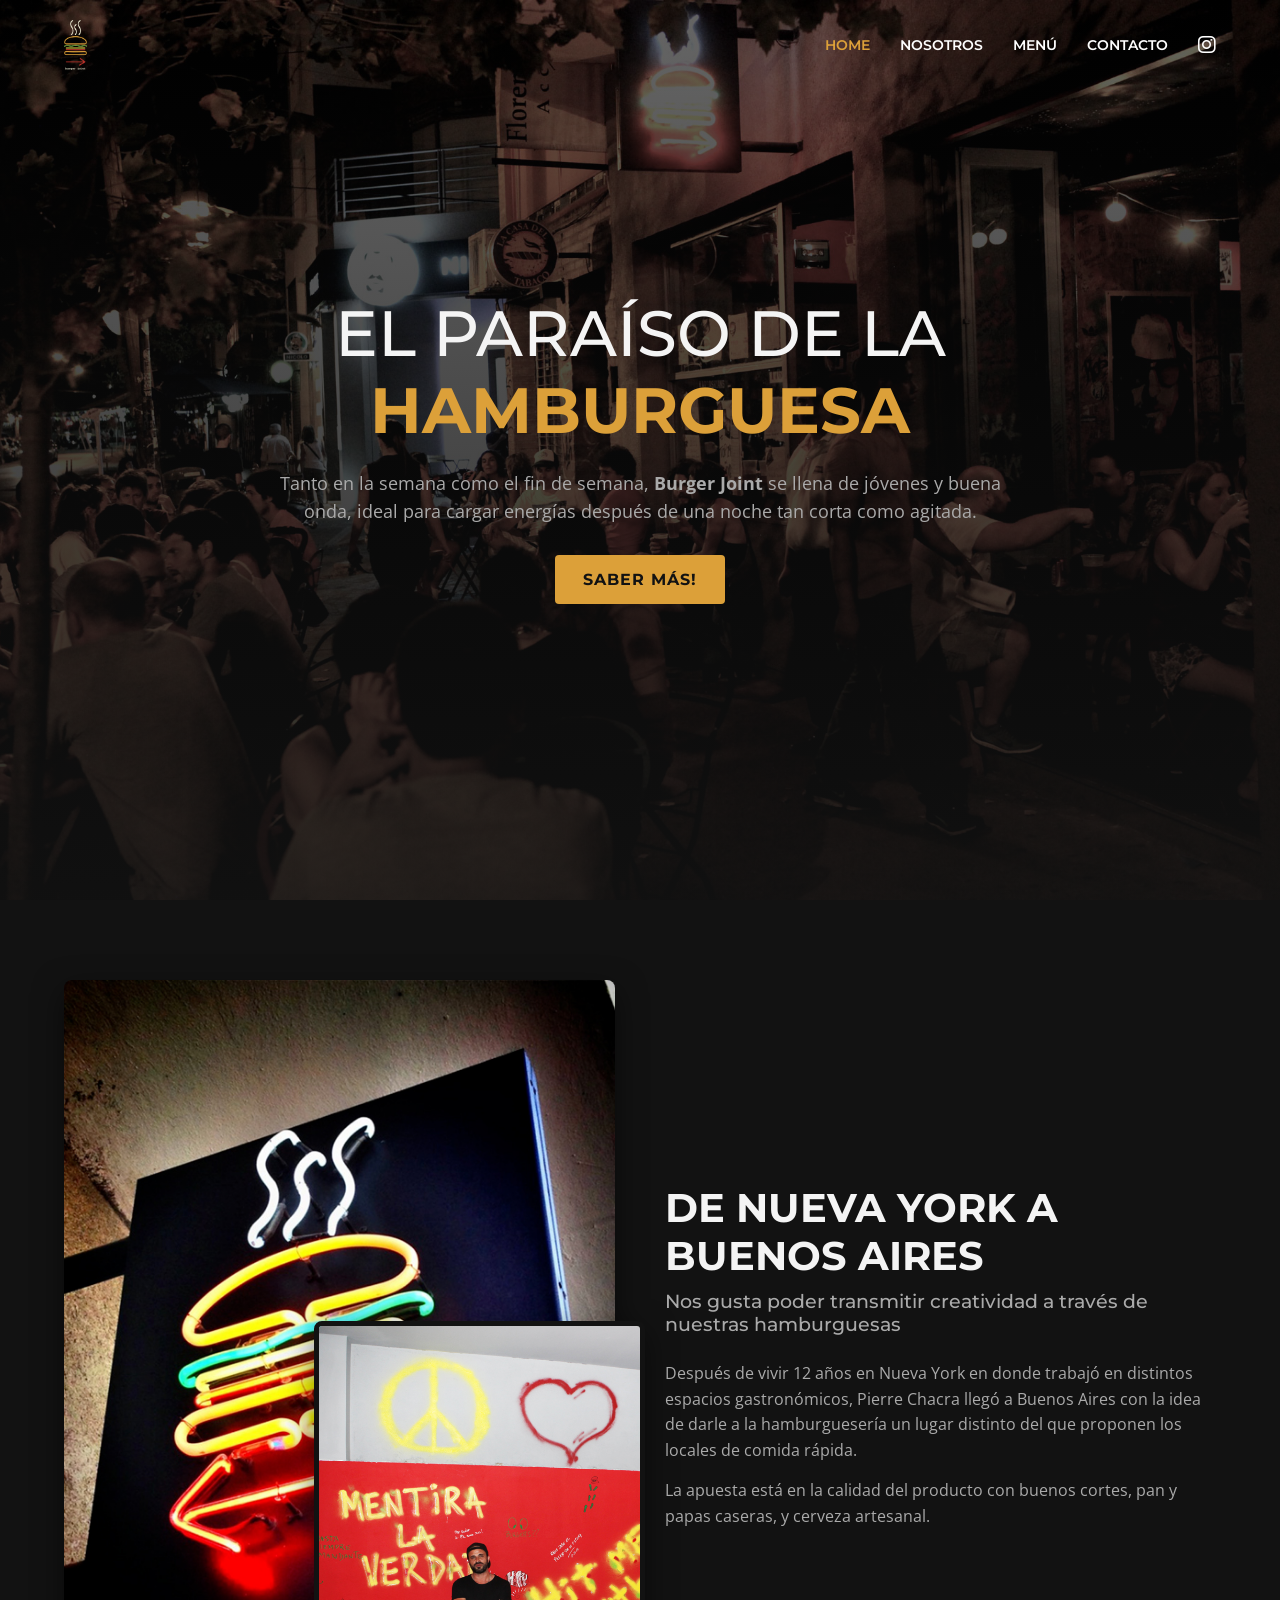
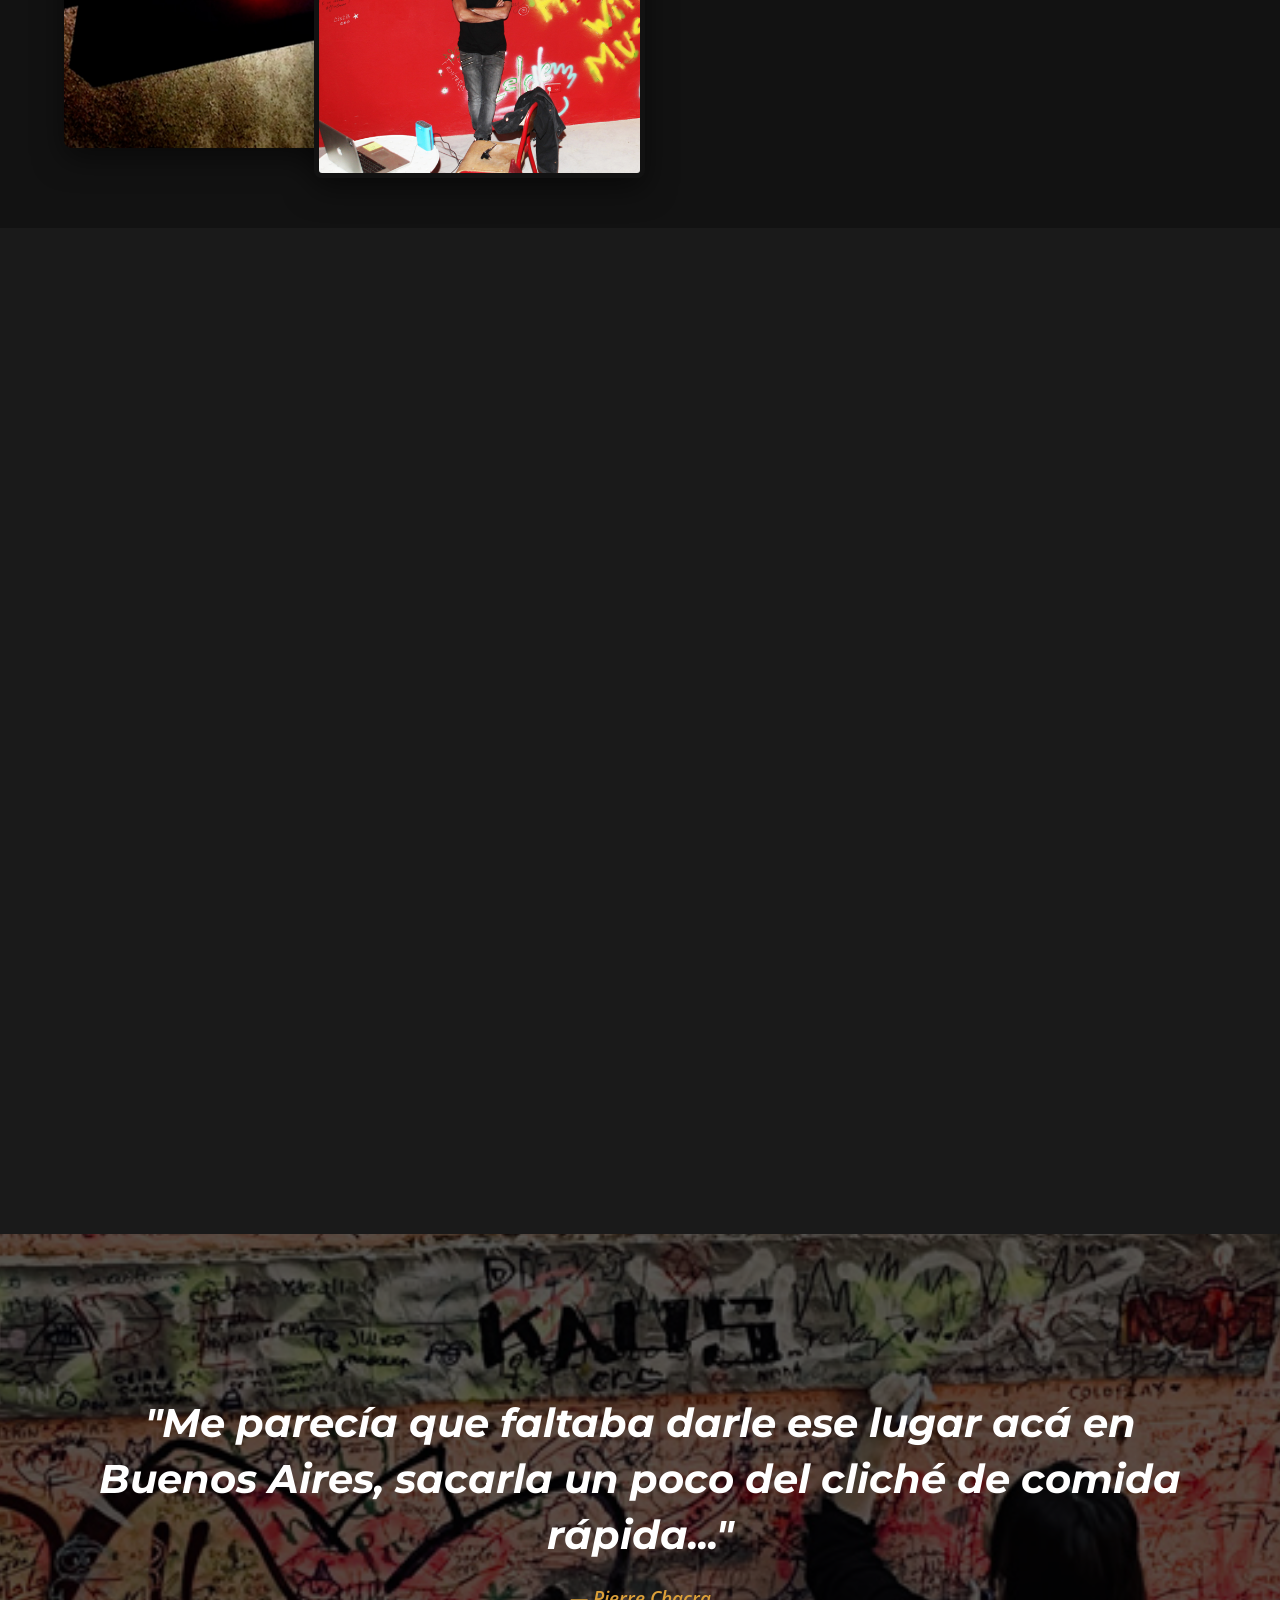
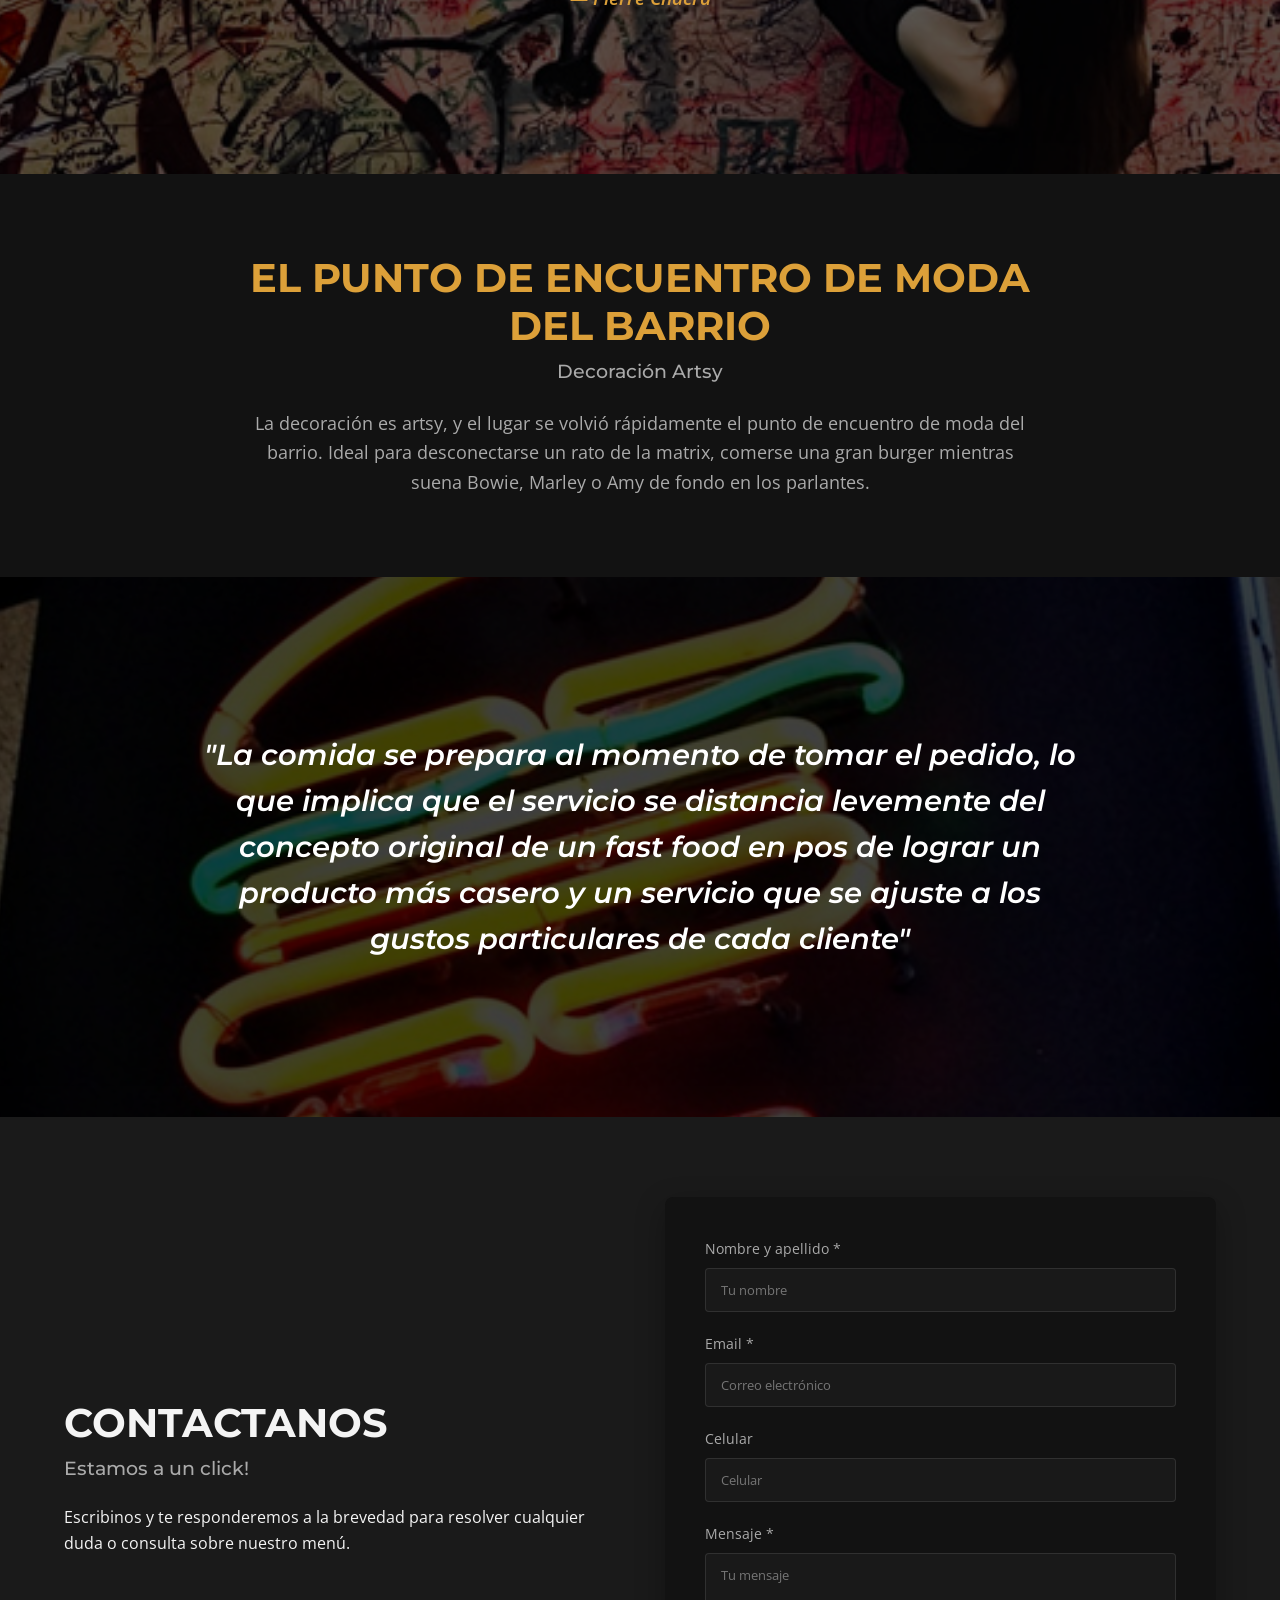
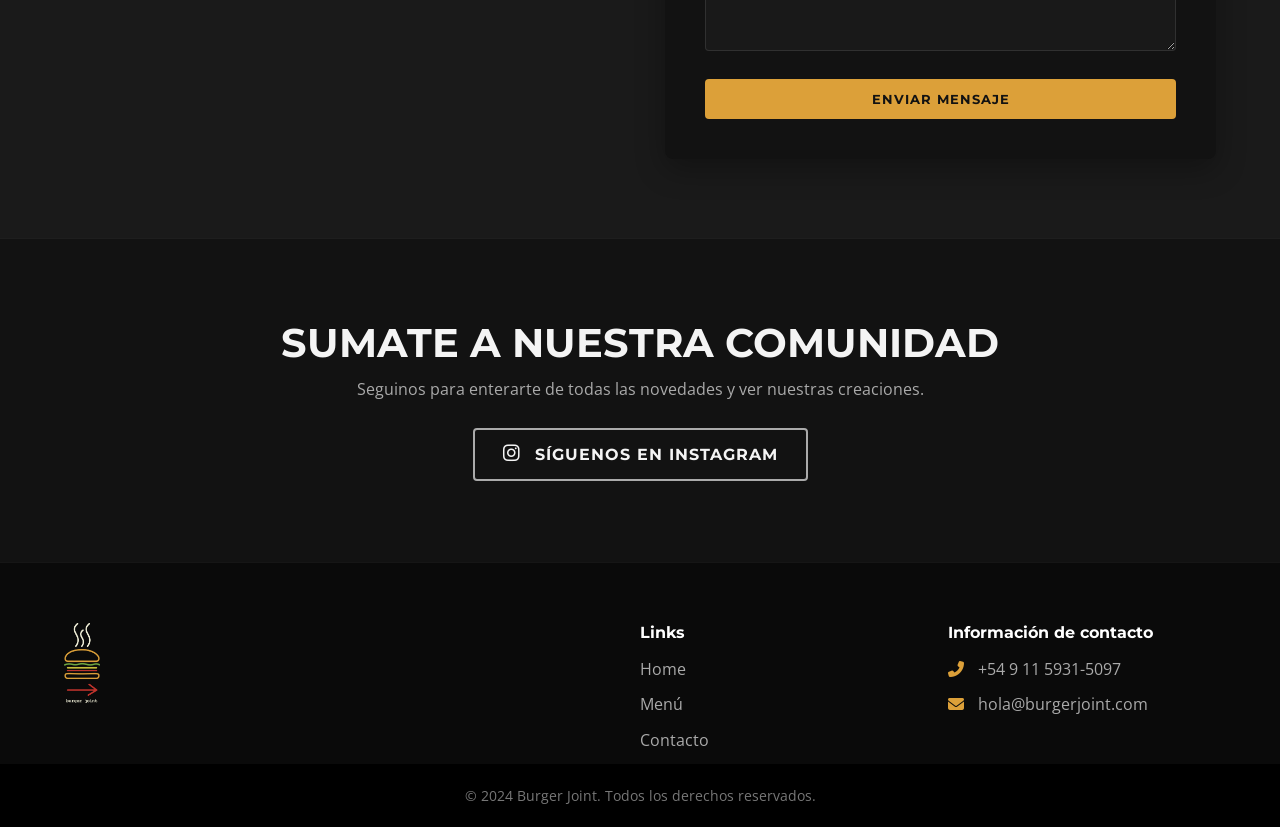
==== commit 05c64210: "Add files via upload" ====
--- a/index.html
+++ b/index.html
@@ -5,6 +5,8 @@
     <meta name="viewport" content="width=device-width, initial-scale=1.0">
     <title>Burger Joint – Since 2013 THE Burger</title>
     <meta name="description" content="El paraíso de la hamburguesa en Buenos Aires. Calidad, creatividad y el mejor ambiente.">
+    
+    <link rel="preload" as="image" href="assets/slide-1.jpg">
     
     <link rel="preconnect" href="https://fonts.googleapis.com">
     <link rel="preconnect" href="https://fonts.gstatic.com" crossorigin>
@@ -57,8 +59,8 @@
         <section id="historia" class="section about-section">
             <div class="container grid-2-cols">
                 <div class="about-images reveal-left">
-                    <img src="assets/006.jpg" alt="Hamburguesa Especial" class="img-main">
-                    <img src="assets/004.jpg" alt="Local Burger Joint" class="img-secondary hide-mobile">
+                    <img src="assets/006.jpg" alt="Hamburguesa Especial" class="img-main" loading="lazy">
+                    <img src="assets/004.jpg" alt="Local Burger Joint" class="img-secondary hide-mobile" loading="lazy">
                 </div>
                 <div class="about-text reveal-right">
                     <h2 class="section-title">De Nueva York a Buenos Aires</h2>
@@ -78,14 +80,14 @@
                     <p>Variedad de ingredientes poco frecuentes en las hamburguesas.</p>
                 </div>
                 <div class="about-images reveal-right">
-                    <img src="assets/001.jpg" alt="Interior Burger Joint" class="img-horizontal">
-                    <img src="assets/002-2.jpg" alt="Fachada Burger Joint" class="img-horizontal hide-mobile" style="margin-top: 20px;">
+                    <img src="assets/001.jpg" alt="Interior Burger Joint" class="img-horizontal" loading="lazy">
+                    <img src="assets/002-2.jpg" alt="Fachada Burger Joint" class="img-horizontal hide-mobile" style="margin-top: 20px;" loading="lazy">
                 </div>
             </div>
         </section>
 
         <section id="quote" class="video-quote-section reveal">
-            <video class="bg-video" autoplay muted playsinline loop poster="assets/001.jpg">
+            <video class="bg-video" autoplay muted playsinline loop poster="assets/001.jpg" preload="auto">
                 <source src="assets/video-1.mp4" type="video/mp4">
             </video>
             <div class="video-overlay"></div>
@@ -106,7 +108,7 @@
         </section>
 
         <section id="concepto" class="video-quote-section reveal">
-            <video class="bg-video" autoplay muted playsinline loop poster="assets/006.jpg">
+            <video class="bg-video" autoplay muted playsinline loop poster="assets/006.jpg" preload="auto">
                 <source src="assets/video-2.mp4" type="video/mp4">
             </video>
             <div class="video-overlay dark-overlay"></div>
--- a/css/index.css
+++ b/css/index.css
@@ -13,12 +13,11 @@
     --font-heading: 'Montserrat', sans-serif;
     --font-body: 'Open Sans', sans-serif;
     
-    --transition: all 0.3s ease;
+    --transition: transform 0.3s ease, opacity 0.3s ease, background-color 0.3s ease, color 0.3s ease, border-color 0.3s ease;
 }
 
 * { margin: 0; padding: 0; box-sizing: border-box; }
 
-/* FIX: Evita que la página se estire hacia los costados en celulares */
 html, body { 
     scroll-behavior: smooth; 
     overflow-x: hidden; 
@@ -73,13 +72,13 @@
    NAVBAR (HEADER)
    ========================================== */
 .navbar {
-    position: fixed; top: 0; left: 0; width: 100%; padding: 20px 0; z-index: 1000; transition: var(--transition); background: transparent;
+    position: fixed; top: 0; left: 0; width: 100%; padding: 20px 0; z-index: 1000; transition: background-color 0.3s ease, padding 0.3s ease, box-shadow 0.3s ease; background: transparent;
 }
 .navbar.scrolled {
     background: rgba(18, 18, 18, 0.95); padding: 10px 0; box-shadow: 0 4px 10px rgba(0,0,0,0.5); backdrop-filter: blur(10px);
 }
 .nav-container { display: flex; justify-content: space-between; align-items: center; width: 90%; max-width: 1200px; margin: 0 auto; }
-.logo img { height: 50px; transition: var(--transition); }
+.logo img { height: 50px; transition: height 0.3s ease; }
 .navbar.scrolled .logo img { height: 40px; }
 
 .nav-links { display: flex; align-items: center; gap: 30px; }
@@ -89,7 +88,6 @@
 
 .mobile-menu-btn { display: none; background: none; border: none; color: #fff; font-size: 24px; cursor: pointer; }
 
-/* Ocultos por defecto */
 .menu-overlay { display: none; }
 .close-menu-btn { display: none; }
 
@@ -99,6 +97,9 @@
 .hero {
     height: 100vh; position: relative; display: flex; align-items: center; justify-content: center; text-align: center;
     background-size: cover; background-position: center; transition: background-image 1.2s ease-in-out;
+    
+    /* FIX: Cargamos la primera imagen directo desde CSS para que no dependa de JavaScript */
+    background-image: url('../assets/slide-1.jpg');
 }
 .hero-overlay {
     position: absolute; top: 0; left: 0; width: 100%; height: 100%;
@@ -122,7 +123,7 @@
 .img-horizontal { border-radius: 8px; box-shadow: 0 10px 30px rgba(0,0,0,0.5); }
 
 /* ==========================================
-   VIDEOS DE FONDO (CON FIX GIGANTE PARA MÓVILES)
+   VIDEOS DE FONDO
    ========================================== */
 .video-quote-section { 
     position: relative; 
@@ -143,6 +144,8 @@
     height: 120%; 
     object-fit: cover; 
     z-index: -2; 
+    pointer-events: none;
+    backface-visibility: hidden;
 }
 
 .video-overlay { 
@@ -232,7 +235,7 @@
 /* Scroll to top btn */
 .back-to-top {
     position: fixed; bottom: 30px; right: 30px; background: var(--primary); color: #000; width: 45px; height: 45px;
-    border-radius: 50%; display: flex; justify-content: center; align-items: center; opacity: 0; visibility: hidden; transition: var(--transition); z-index: 999;
+    border-radius: 50%; display: flex; justify-content: center; align-items: center; opacity: 0; visibility: hidden; transition: opacity 0.3s, transform 0.3s; z-index: 999;
 }
 .back-to-top.visible { opacity: 1; visibility: visible; }
 .back-to-top:hover { background: #fff; transform: translateY(-5px); }
@@ -240,115 +243,16 @@
 /* ==========================================
    ANIMACIONES ON SCROLL
    ========================================== */
-.reveal, .reveal-left, .reveal-right { opacity: 0; transition: all 0.8s ease-out; }
+.reveal, .reveal-left, .reveal-right { 
+    opacity: 0; 
+    transition: transform 0.8s cubic-bezier(0.16, 1, 0.3, 1), opacity 0.8s ease-out; 
+    will-change: transform, opacity; 
+}
 .reveal { transform: translateY(30px); }
 .reveal-left { transform: translateX(-50px); }
 .reveal-right { transform: translateX(50px); }
 .reveal.active, .reveal-left.active, .reveal-right.active { opacity: 1; transform: translate(0, 0); }
 
-
-/* ==========================================
-   PÁGINA DE MENÚ (SPLASH PAGE IDIOMAS)
-   ========================================== */
-.menu-landing {
-    position: relative;
-    min-height: 100vh;
-    display: flex;
-    align-items: center;
-    justify-content: center;
-    background: url('assets/background-3.jpg') no-repeat center center;
-    background-size: cover;
-    padding: 40px 20px;
-}
-
-.menu-landing-overlay {
-    position: absolute;
-    top: 0;
-    left: 0;
-    width: 100%;
-    height: 100%;
-    background: rgba(0, 0, 0, 0.75); /* Capa oscura para que resalte todo */
-    backdrop-filter: blur(5px); /* Efecto de cristal esmerilado */
-    z-index: 1;
-}
-
-.menu-content {
-    position: relative;
-    z-index: 2;
-    text-align: center;
-    max-width: 800px;
-    width: 100%;
-}
-
-.menu-logo {
-    max-width: 220px;
-    margin: 0 auto 30px;
-}
-
-.menu-title {
-    color: #fff;
-    font-family: var(--font-heading);
-    font-size: clamp(1.2rem, 4vw, 1.8rem);
-    margin-bottom: 40px;
-    text-transform: uppercase;
-    letter-spacing: 2px;
-    line-height: 1.4;
-}
-
-.language-options {
-    display: flex;
-    gap: 30px;
-    justify-content: center;
-    flex-wrap: wrap;
-    margin-bottom: 50px;
-}
-
-.lang-card {
-    display: block;
-    border-radius: 16px;
-    overflow: hidden;
-    max-width: 320px;
-    width: 100%;
-    border: 3px solid transparent;
-    transition: var(--transition);
-    box-shadow: 0 10px 30px rgba(0,0,0,0.5);
-}
-
-.lang-card img {
-    width: 100%;
-    height: auto;
-    display: block;
-    transition: transform 0.6s ease;
-}
-
-/* Efectos al pasar el mouse por encima de los botones de idioma */
-.lang-card:hover {
-    border-color: var(--primary);
-    transform: translateY(-10px);
-    box-shadow: 0 15px 35px rgba(220, 160, 57, 0.3);
-}
-
-.lang-card:hover img {
-    transform: scale(1.05);
-}
-
-.btn-back {
-    display: inline-flex;
-    align-items: center;
-    gap: 10px;
-    color: var(--text-muted);
-    font-family: var(--font-heading);
-    font-weight: 600;
-    text-transform: uppercase;
-    letter-spacing: 1px;
-    font-size: 0.9rem;
-    transition: var(--transition);
-}
-
-.btn-back:hover {
-    color: var(--primary);
-    transform: translateX(-5px);
-}
 
 /* ==========================================
    MEDIA QUERIES (MOBILE)
@@ -376,7 +280,7 @@
         z-index: 1001;
         opacity: 0;
         visibility: hidden;
-        transition: var(--transition);
+        transition: opacity 0.3s, visibility 0.3s;
         backdrop-filter: blur(3px);
     }
     .menu-overlay.active { opacity: 1; visibility: visible; }
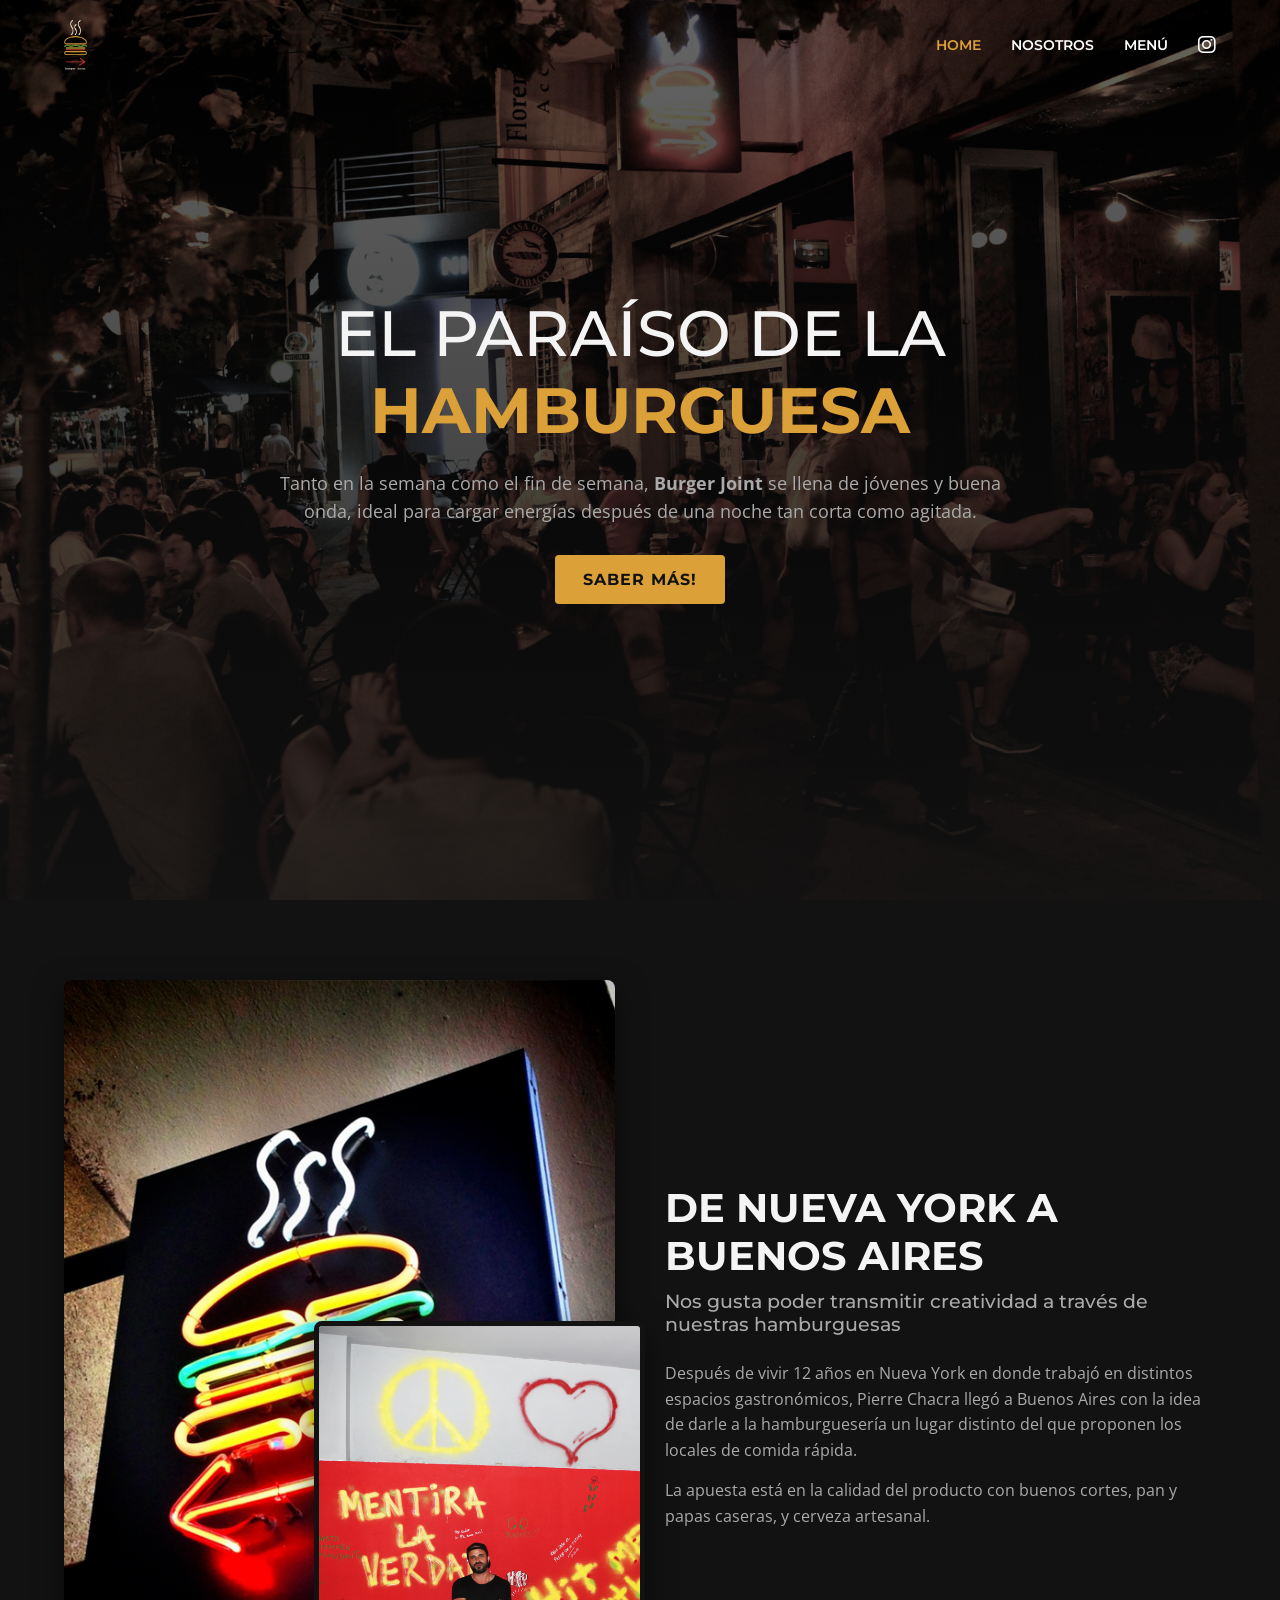
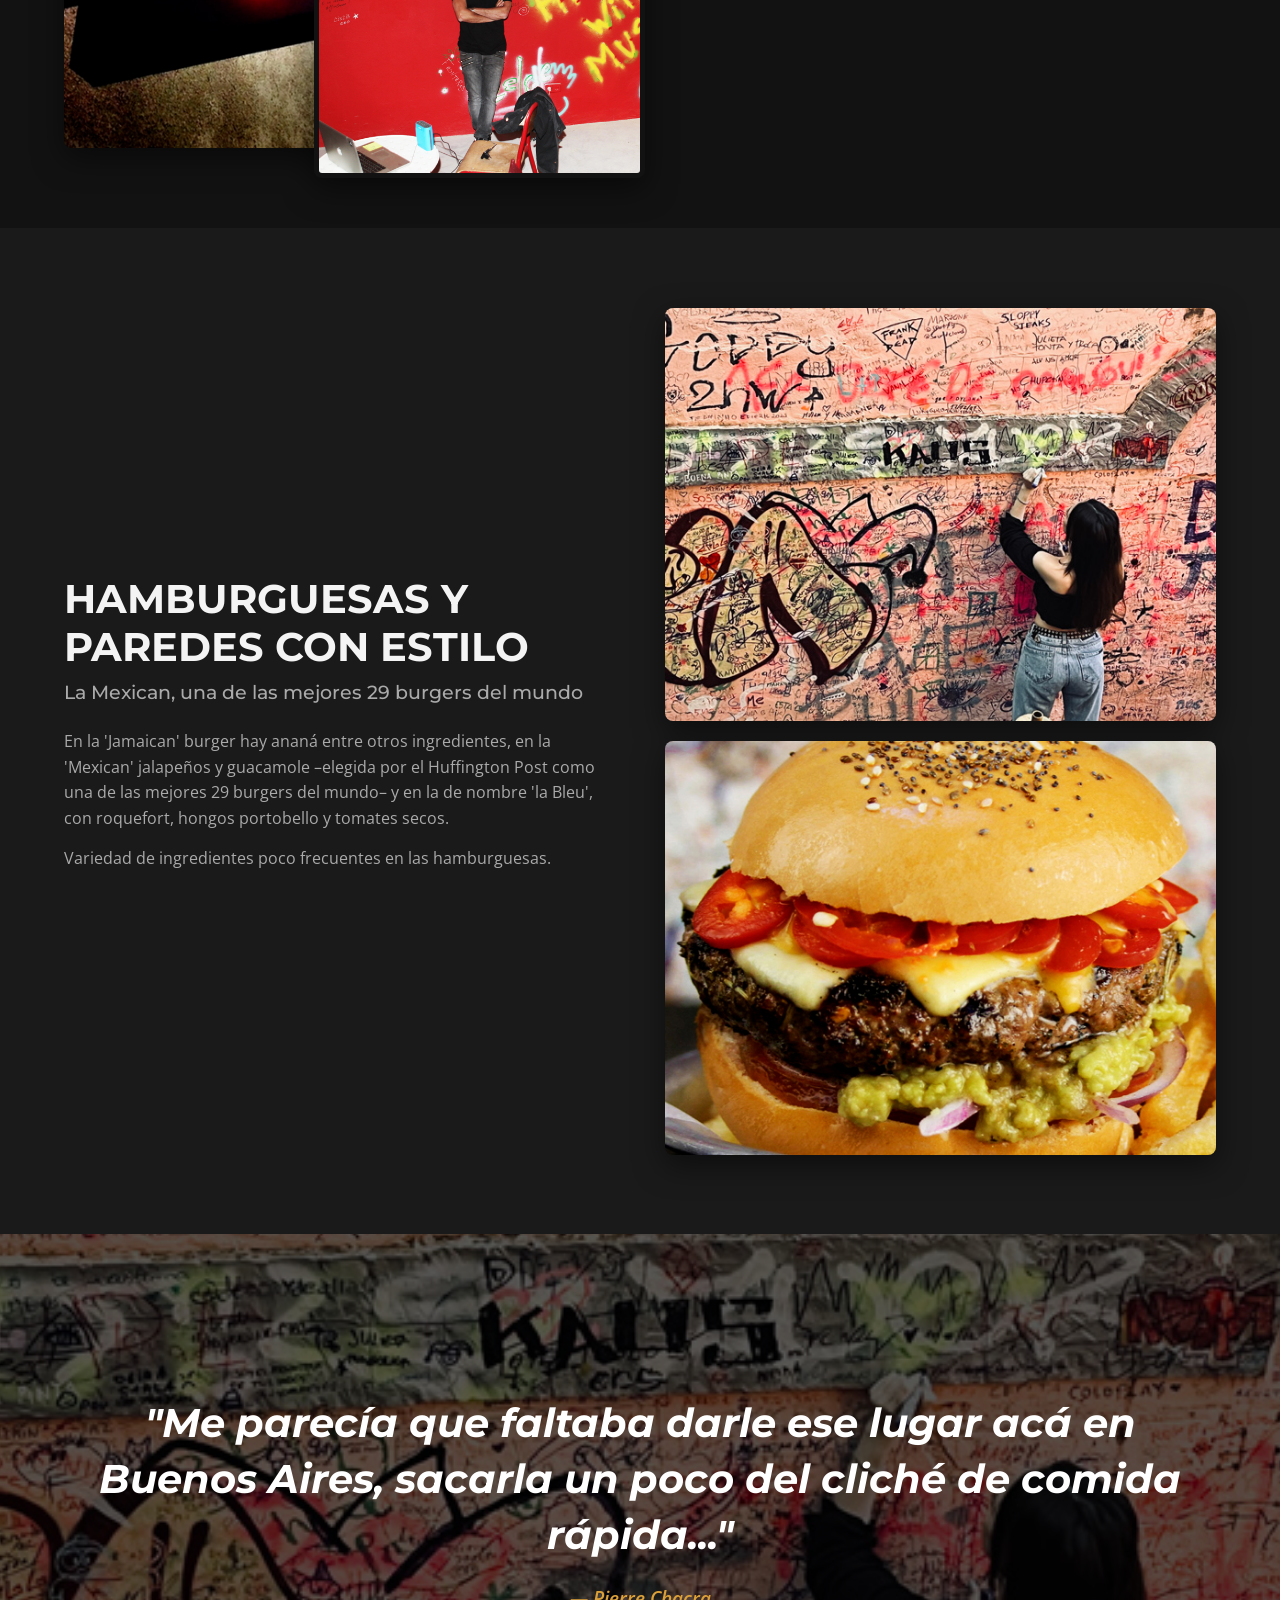
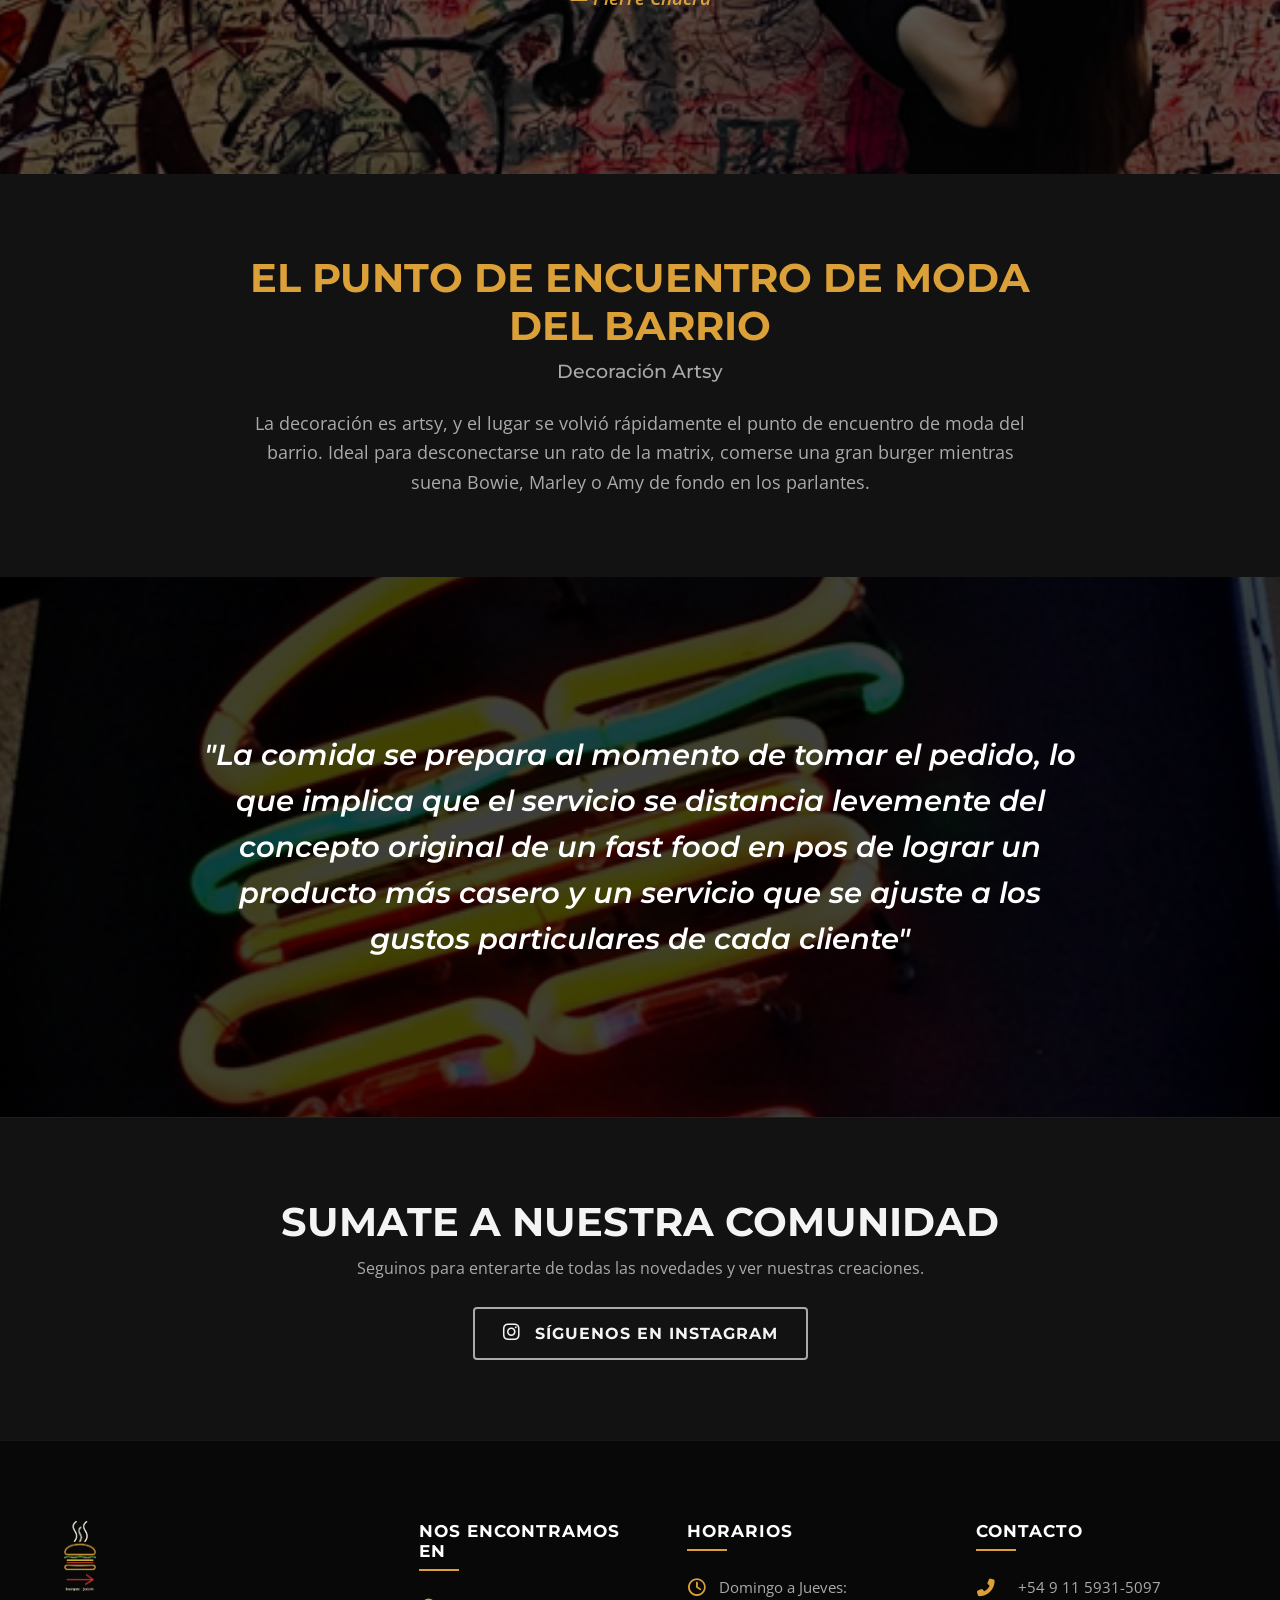
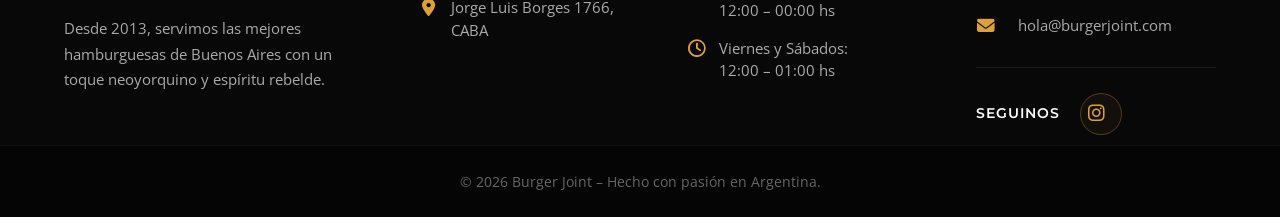
==== commit 844c2595: "Add files via upload" ====
--- a/index.html
+++ b/index.html
@@ -38,7 +38,6 @@
                 <a href="#hero" class="active">Home</a>
                 <a href="#historia">Nosotros</a>
                 <a href="menu.html">Menú</a>
-                <a href="#contacto">Contacto</a>
                 <a href="https://www.instagram.com/burgerjointpalermo/" target="_blank" class="social-icon">
                     <i class="fab fa-instagram"></i>
                 </a>
@@ -119,37 +118,6 @@
             </div>
         </section>
 
-        <section id="contacto" class="section contact-section dark-section">
-            <div class="container grid-2-cols">
-                <div class="contact-info reveal-left">
-                    <h2 class="section-title">CONTACTANOS</h2>
-                    <h3 class="section-subtitle text-accent">Estamos a un click!</h3>
-                    <p>Escribinos y te responderemos a la brevedad para resolver cualquier duda o consulta sobre nuestro menú.</p>
-                </div>
-                <div class="contact-form-wrapper reveal-right">
-                    <form class="custom-form" id="contact-form">
-                        <div class="form-group">
-                            <label for="name">Nombre y apellido *</label>
-                            <input type="text" id="name" name="name" placeholder="Tu nombre" required>
-                        </div>
-                        <div class="form-group">
-                            <label for="email">Email *</label>
-                            <input type="email" id="email" name="email" placeholder="Correo electrónico" required>
-                        </div>
-                        <div class="form-group">
-                            <label for="phone">Celular</label>
-                            <input type="text" id="phone" name="phone" placeholder="Celular">
-                        </div>
-                        <div class="form-group">
-                            <label for="message">Mensaje *</label>
-                            <textarea id="message" name="message" rows="4" placeholder="Tu mensaje" required></textarea>
-                        </div>
-                        <button type="submit" class="btn btn-primary btn-full">Enviar Mensaje</button>
-                    </form>
-                </div>
-            </div>
-        </section>
-
         <section class="instagram-banner section text-center">
             <div class="container reveal">
                 <h2 class="section-title">Sumate a nuestra comunidad</h2>
--- a/css/footer.css
+++ b/css/footer.css
@@ -1,56 +1,196 @@
+/* ==========================================
+   ESTILOS GENERALES DEL FOOTER
+   ========================================== */
+.site-footer {
+    background-color: #080808; 
+    color: #f4f4f4;
+    padding: 80px 0 0; 
+    border-top: 1px solid rgba(255, 255, 255, 0.05);
+    font-family: 'Open Sans', sans-serif;
+    position: relative;
+    z-index: 10;
+}
+
 .site-footer .container {
     width: 90%;
     max-width: 1200px;
     margin: 0 auto;
 }
 
-.site-footer { 
-    background: #0a0a0a; 
-    padding-top: 60px; 
-    border-top: 1px solid rgba(255,255,255,0.05);
-    width: 100%;
-    clear: both;
-}
-
-.footer-grid { 
-    display: grid; 
-    grid-template-columns: 2fr 1fr 1fr; 
-    gap: 40px; 
-    margin-bottom: 40px; 
+/* Grilla de 4 columnas */
+.footer-grid {
+    display: grid;
+    grid-template-columns: 1.4fr 1fr 1.1fr 1.1fr;
+    gap: 50px; 
+    margin-bottom: 70px; /* FIX: Más espacio general abajo para que nada quede apretado */
     align-items: start;
 }
 
-.footer-logo { 
-    height: 80px; 
-    width: auto; /* Mantiene proporción */
-    display: block;
-    margin-bottom: 20px; 
+/* Títulos con detalle de diseño */
+.footer-column h4 {
+    color: #fff; 
+    font-family: 'Montserrat', sans-serif;
+    text-transform: uppercase;
+    font-size: 1.05rem;
+    letter-spacing: 1px;
+    margin-bottom: 25px;
+    position: relative;
+    padding-bottom: 10px;
+}
+
+.footer-column h4::after {
+    content: '';
+    position: absolute;
+    left: 0;
+    bottom: 0;
+    width: 40px;
+    height: 2px;
+    background-color: #DCA039;
+}
+
+/* Identidad */
+.footer-logo {
+    height: 70px;
+    width: auto;
+    margin-bottom: 25px;
     object-fit: contain;
 }
 
-.footer-links h4, .footer-contact h4 { 
-    margin-bottom: 15px; 
-    color: #fff; 
-    font-family: 'Montserrat', sans-serif; 
+.brand-description {
+    color: #aaa;
+    font-size: 0.95rem;
+    line-height: 1.7;
+    max-width: 95%; 
 }
 
-.footer-links ul { list-style: none; padding: 0; margin: 0; }
-.footer-links li { margin-bottom: 10px; }
-.footer-links a { color: #aaa; transition: 0.3s; text-decoration: none; }
-.footer-links a:hover { color: #DCA039; }
-
-.footer-contact p { margin-bottom: 10px; color: #aaa; }
-.footer-contact i { color: #DCA039; margin-right: 10px; }
-
-.footer-bottom { 
-    background: #000; 
-    padding: 20px 0; 
-    text-align: center; 
-    color: #777; 
-    font-size: 0.9rem; 
+/* Listas (Alineación perfecta Icono-Texto) */
+.footer-list {
+    list-style: none;
+    padding: 0;
+    margin: 0;
 }
 
-@media (max-width: 991px) {
-    .footer-grid { grid-template-columns: 1fr; text-align: center; }
+.footer-list li {
+    color: #aaa;
+    font-size: 0.95rem;
+    margin-bottom: 15px;
+    display: flex; 
+    align-items: flex-start;
+    gap: 12px;
+    line-height: 1.5;
+}
+
+.footer-list i {
+    color: #DCA039;
+    font-size: 1.1rem;
+    margin-top: 3px; 
+    width: 20px;
+    text-align: center;
+    flex-shrink: 0; /* Evita que el ícono se deforme si el texto es largo */
+}
+
+/* Estructura de Redes Sociales (FIX DE ESPACIADO) */
+.footer-social-wrapper {
+    margin-top: 30px;
+    padding-top: 25px;
+    padding-bottom: 10px; /* FIX: Espacio inferior interno para que el ícono respire */
+    border-top: 1px solid rgba(255, 255, 255, 0.08); 
+    display: flex;
+    align-items: center;
+    gap: 20px;
+}
+
+.social-label {
+    font-family: 'Montserrat', sans-serif;
+    color: #fff;
+    font-size: 0.9rem;
+    text-transform: uppercase;
+    letter-spacing: 1px;
+    font-weight: 600;
+}
+
+.footer-social {
+    display: flex;
+    gap: 15px;
+}
+
+.footer-social a {
+    background: rgba(220, 160, 57, 0.05); 
+    border: 1px solid rgba(220, 160, 57, 0.3); 
+    width: 42px;
+    height: 42px;
+    display: flex;
+    align-items: center;
+    justify-content: center;
+    border-radius: 50%;
+    color: #DCA039;
+    font-size: 1.2rem;
+    transition: all 0.3s ease;
+}
+
+.footer-social a:hover {
+    background: #DCA039;
+    color: #0a0a0a;
+    transform: translateY(-4px);
+    box-shadow: 0 5px 15px rgba(220, 160, 57, 0.3);
+}
+
+/* Barra inferior de Copyright */
+.footer-bottom {
+    background-color: #050505;
+    padding: 25px 0;
+    text-align: center;
+    border-top: 1px solid rgba(255, 255, 255, 0.05);
+}
+
+.footer-bottom p {
+    color: #666;
+    font-size: 0.85rem;
+    margin: 0;
+}
+
+/* ==========================================
+   RESPONSIVE (TABLETS Y MÓVILES)
+   ========================================== */
+@media (max-width: 1024px) {
+    .footer-grid { 
+        grid-template-columns: 1fr 1fr; /* Pasa a 2 columnas en tablets */
+        gap: 50px 30px; 
+    }
+}
+
+@media (max-width: 600px) {
+    .site-footer { padding-top: 60px; }
+    
+    .footer-grid { 
+        grid-template-columns: 1fr; 
+        text-align: center; 
+        gap: 45px; 
+        margin-bottom: 50px;
+    }
+    
+    .brand-description { max-width: 100%; margin: 0 auto; }
     .footer-logo { margin: 0 auto 20px; }
+    
+    .footer-column h4::after { 
+        left: 50%; 
+        transform: translateX(-50%); 
+    }
+    
+    .footer-list li { 
+        justify-content: center; 
+        text-align: center; 
+        flex-direction: column; /* Apila icono y texto en móvil */
+        align-items: center;
+        gap: 8px;
+    }
+    
+    .footer-social-wrapper { 
+        flex-direction: column; 
+        gap: 15px; 
+        justify-content: center; 
+        border-top: none; 
+        padding-top: 10px; 
+        margin-top: 10px; 
+    }
 }
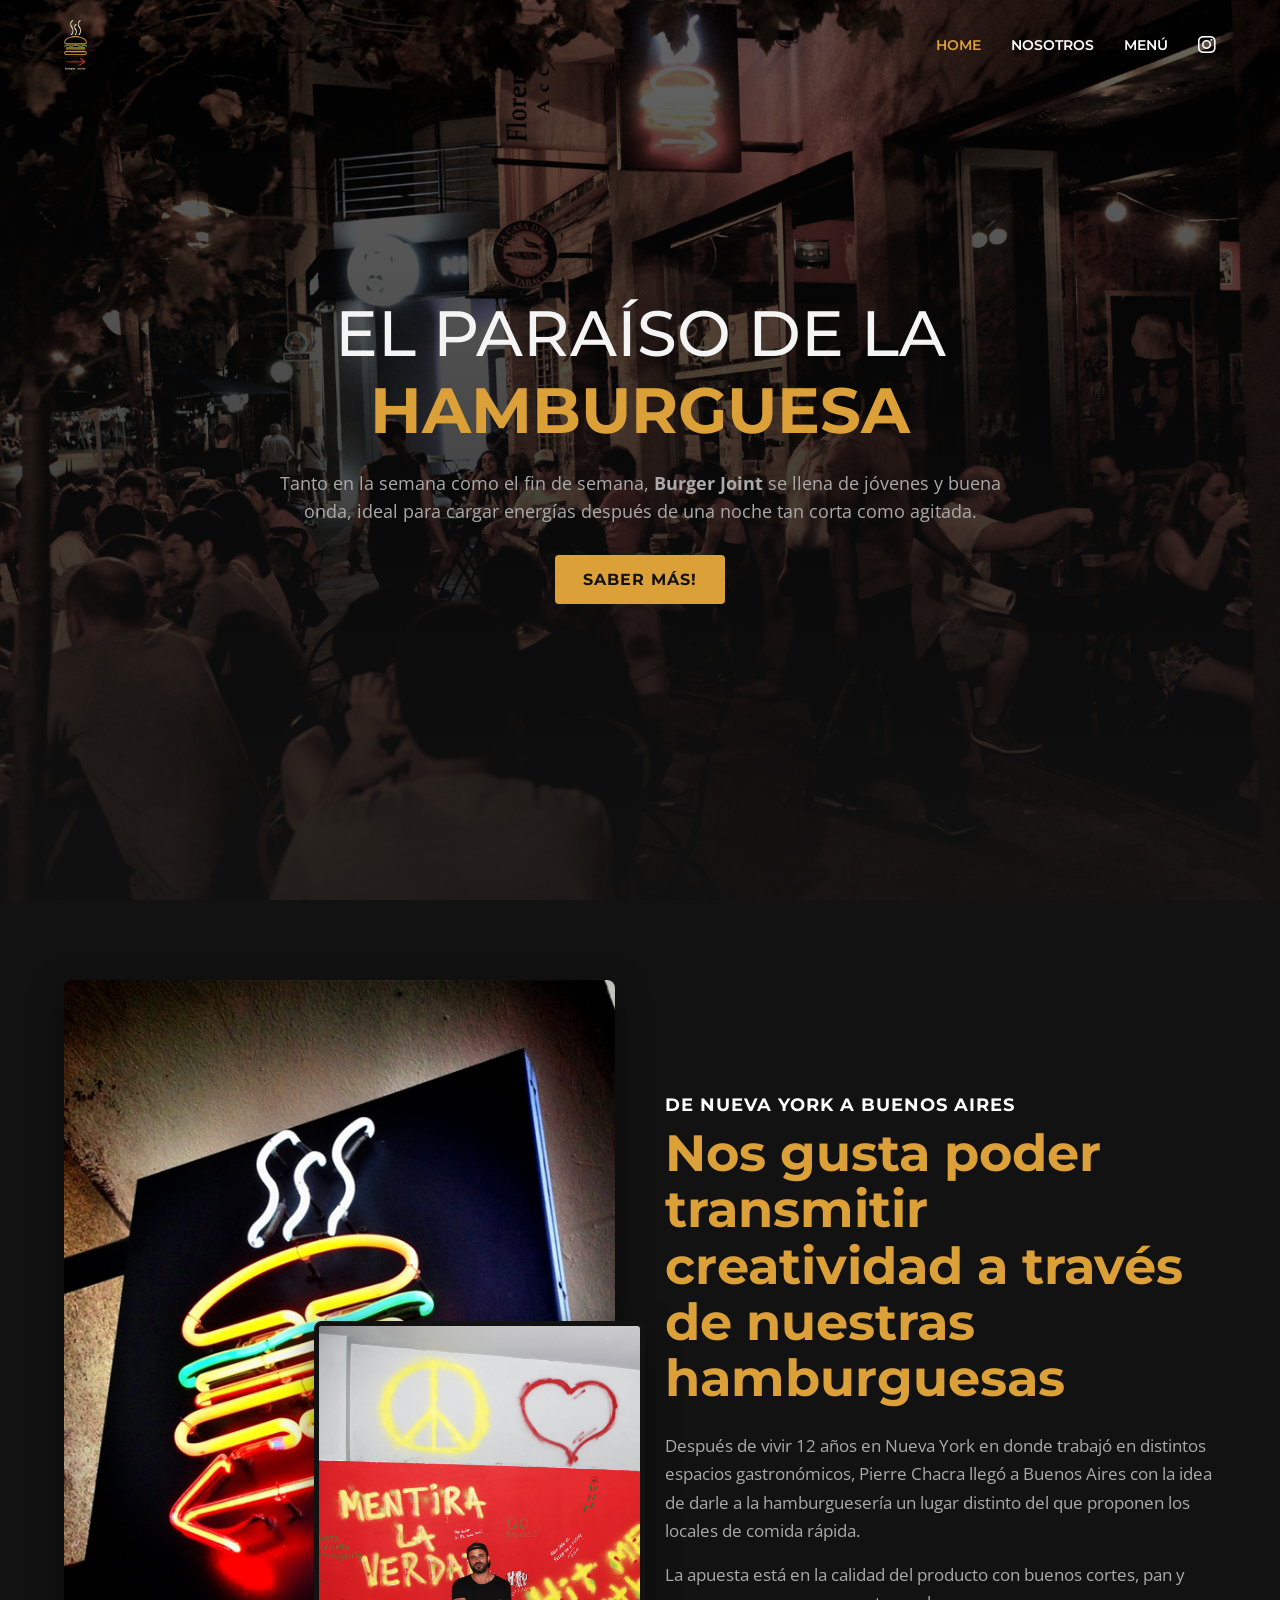
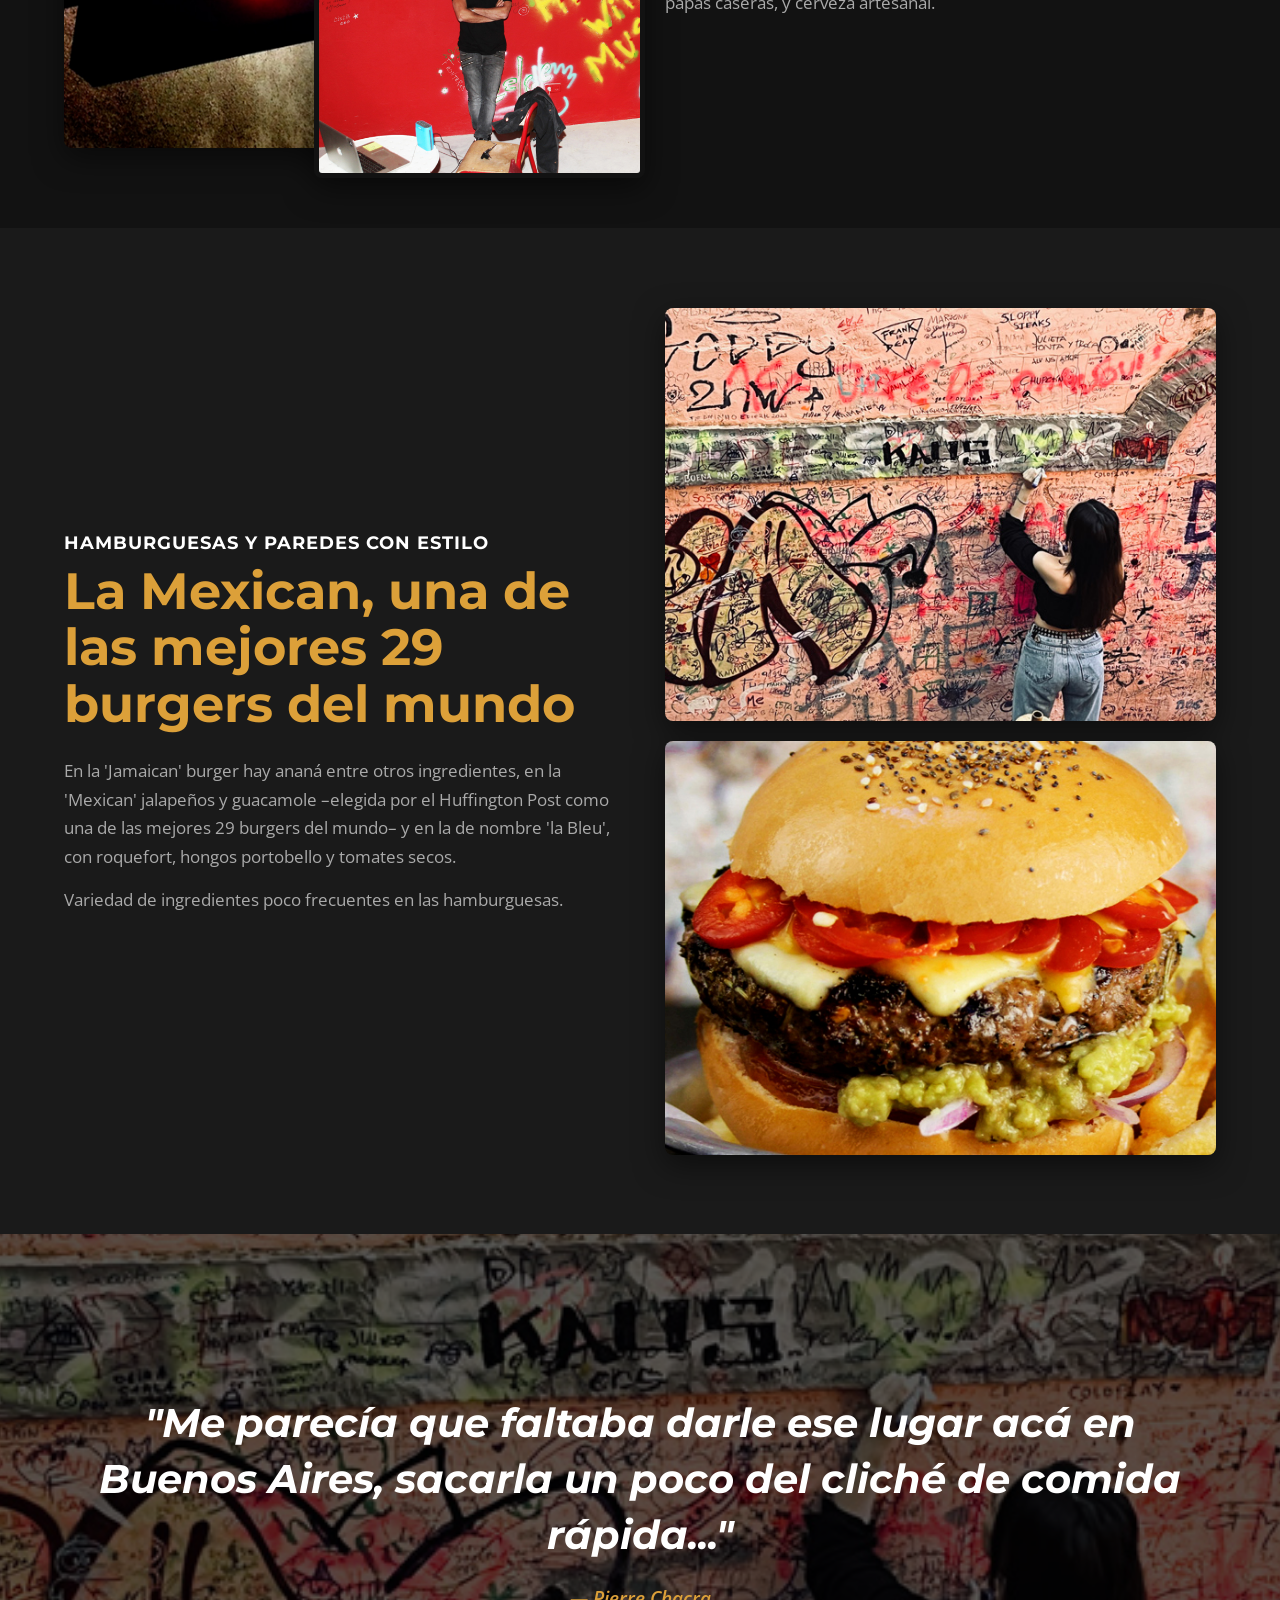
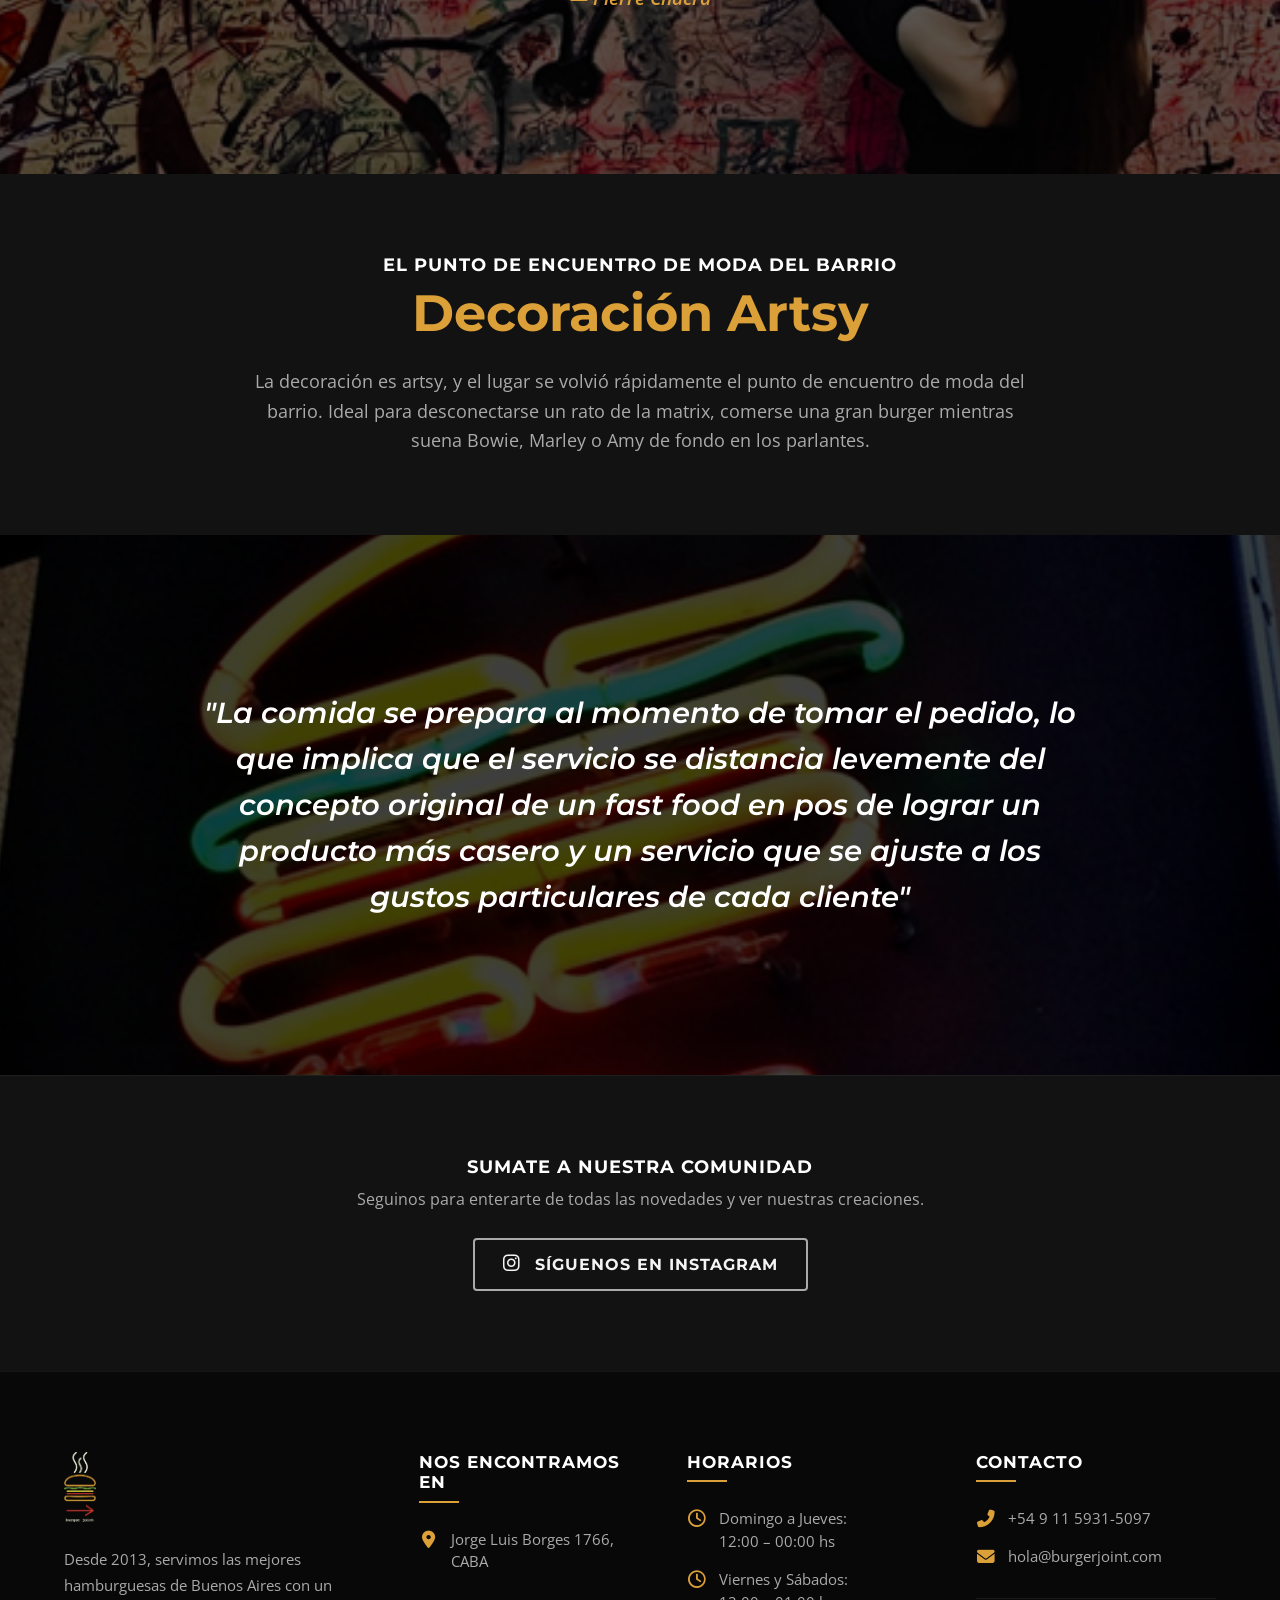
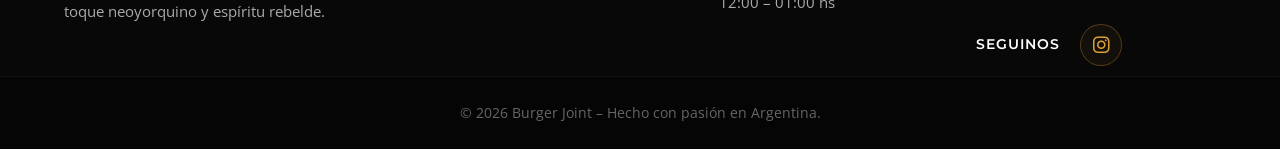
==== commit 3eb5cb2d: "Add files via upload" ====
--- a/index.html
+++ b/index.html
@@ -5,8 +5,6 @@
     <meta name="viewport" content="width=device-width, initial-scale=1.0">
     <title>Burger Joint – Since 2013 THE Burger</title>
     <meta name="description" content="El paraíso de la hamburguesa en Buenos Aires. Calidad, creatividad y el mejor ambiente.">
-    
-    <link rel="preload" as="image" href="assets/slide-1.jpg">
     
     <link rel="preconnect" href="https://fonts.googleapis.com">
     <link rel="preconnect" href="https://fonts.gstatic.com" crossorigin>
--- a/css/index.css
+++ b/css/index.css
@@ -97,8 +97,6 @@
 .hero {
     height: 100vh; position: relative; display: flex; align-items: center; justify-content: center; text-align: center;
     background-size: cover; background-position: center; transition: background-image 1.2s ease-in-out;
-    
-    /* FIX: Cargamos la primera imagen directo desde CSS para que no dependa de JavaScript */
     background-image: url('../assets/slide-1.jpg');
 }
 .hero-overlay {
@@ -110,12 +108,32 @@
 .hero-subtitle { font-size: 1.1rem; color: var(--text-muted); margin-bottom: 30px; }
 
 /* ==========================================
-   SECCIONES Y GRIDS
+   SECCIONES Y GRIDS (DISEÑO IGUALADO AL ORIGINAL)
    ========================================== */
 .grid-2-cols { display: grid; grid-template-columns: 1fr 1fr; gap: 50px; align-items: center; }
-.section-title { font-size: 2.5rem; text-transform: uppercase; margin-bottom: 10px; }
-.section-subtitle { font-size: 1.2rem; color: var(--text-muted); margin-bottom: 25px; font-weight: 500; }
-.about-text p { margin-bottom: 15px; color: var(--text-muted); }
+
+.section-title { 
+    font-size: 1.1rem; 
+    text-transform: uppercase; 
+    margin-bottom: 10px; 
+    color: #fff;
+    letter-spacing: 1px;
+}
+
+.section-subtitle { 
+    font-size: clamp(2rem, 4vw, 3.2rem); 
+    color: var(--primary); 
+    margin-bottom: 25px; 
+    font-weight: 700; 
+    line-height: 1.1; 
+}
+
+.about-text p { 
+    margin-bottom: 15px; 
+    color: var(--text-muted); 
+    font-size: 1.05rem;
+    line-height: 1.7;
+}
 
 .about-images { position: relative; }
 .img-main { border-radius: 8px; box-shadow: 0 10px 30px rgba(0,0,0,0.5); }
@@ -196,18 +214,8 @@
 }
 
 /* ==========================================
-   CONTACTO & INSTAGRAM BANNER
-   ========================================== */
-.contact-list { list-style: none; margin-top: 30px; }
-.contact-list li { margin-bottom: 15px; font-size: 1.1rem; display: flex; align-items: center; gap: 15px; color: var(--text-muted); }
-.contact-list i { color: var(--primary); font-size: 1.2rem; }
-
-.custom-form { background: var(--bg-dark); padding: 40px; border-radius: 8px; box-shadow: 0 10px 30px rgba(0,0,0,0.3); }
-.form-group { margin-bottom: 20px; }
-.form-group label { display: block; margin-bottom: 8px; font-size: 0.9rem; color: var(--text-muted); }
-.form-group input, .form-group textarea { width: 100%; padding: 12px 15px; background: rgba(255,255,255,0.03); border: 1px solid rgba(255,255,255,0.1); border-radius: 4px; color: #fff; font-family: var(--font-body); transition: var(--transition); }
-.form-group input:focus, .form-group textarea:focus { outline: none; border-color: var(--primary); background: rgba(255,255,255,0.06); }
-
+   INSTAGRAM BANNER
+   ========================================== */
 .instagram-banner { background: var(--bg-dark); border-top: 1px solid rgba(255,255,255,0.05); }
 .instagram-banner p { margin-bottom: 25px; color: var(--text-muted); }
 
@@ -217,20 +225,6 @@
 }
 .btn-outline-social:hover { border-color: var(--primary); color: var(--primary); }
 .btn-outline-social i { margin-right: 8px; font-size: 1.2rem; }
-
-/* ==========================================
-   FOOTER
-   ========================================== */
-.site-footer { background: #0a0a0a; padding-top: 60px; }
-.footer-grid { display: grid; grid-template-columns: 2fr 1fr 1fr; gap: 40px; margin-bottom: 40px; }
-.footer-logo { height: 60px; margin-bottom: 20px; }
-.footer-links ul { list-style: none; }
-.footer-links li { margin-bottom: 10px; color: var(--text-muted);}
-.footer-links a:hover { color: var(--primary); }
-.footer-contact h4, .footer-links h4 { margin-bottom: 15px; color: #fff; }
-.footer-contact p { margin-bottom: 10px; color: var(--text-muted); }
-.footer-contact i { color: var(--primary); margin-right: 10px; }
-.footer-bottom { background: #000; padding: 20px 0; text-align: center; color: var(--text-muted); font-size: 0.9rem; }
 
 /* Scroll to top btn */
 .back-to-top {
@@ -261,8 +255,6 @@
     .grid-2-cols { grid-template-columns: 1fr; gap: 30px; }
     .reverse-mobile { display: flex; flex-direction: column-reverse; }
     .hide-mobile { display: none; }
-    .footer-grid { grid-template-columns: 1fr; text-align: center; }
-    .footer-logo { margin: 0 auto 20px; }
 }
 
 @media (max-width: 768px) {
@@ -317,8 +309,14 @@
         cursor: pointer;
     }
 
-    .hero-title { font-size: 2.5rem; }
-    .section-title { font-size: 2rem; }
+    /* Aumento del tamaño de fuente a 2.2rem ajustando el interlineado para mantener estructura */
+    .hero-title { 
+        font-size: 2.2rem; 
+        line-height: 1.1;
+    }
+    
+    .section-title { font-size: 0.95rem; }
+    .section-subtitle { font-size: 1.8rem; }
     
     /* Ajuste de videos en celulares */
     .video-quote-section { 
--- a/css/footer.css
+++ b/css/footer.css
@@ -22,7 +22,7 @@
     display: grid;
     grid-template-columns: 1.4fr 1fr 1.1fr 1.1fr;
     gap: 50px; 
-    margin-bottom: 70px; /* FIX: Más espacio general abajo para que nada quede apretado */
+    margin-bottom: 70px; 
     align-items: start;
 }
 
@@ -86,14 +86,14 @@
     margin-top: 3px; 
     width: 20px;
     text-align: center;
-    flex-shrink: 0; /* Evita que el ícono se deforme si el texto es largo */
-}
-
-/* Estructura de Redes Sociales (FIX DE ESPACIADO) */
+    flex-shrink: 0; 
+}
+
+/* Estructura de Redes Sociales */
 .footer-social-wrapper {
     margin-top: 30px;
     padding-top: 25px;
-    padding-bottom: 10px; /* FIX: Espacio inferior interno para que el ícono respire */
+    padding-bottom: 10px; 
     border-top: 1px solid rgba(255, 255, 255, 0.08); 
     display: flex;
     align-items: center;
@@ -126,6 +126,19 @@
     color: #DCA039;
     font-size: 1.2rem;
     transition: all 0.3s ease;
+    text-decoration: none;
+}
+
+/* FIX: Centrado óptico perfecto para el ícono de Instagram */
+.footer-social a i {
+    margin: 0;
+    padding: 0;
+    line-height: 1;
+    display: flex;
+    align-items: center;
+    justify-content: center;
+    /* Ajuste milimétrico para compensar el bounding box del ícono */
+    transform: translateY(1px); 
 }
 
 .footer-social a:hover {
@@ -154,7 +167,7 @@
    ========================================== */
 @media (max-width: 1024px) {
     .footer-grid { 
-        grid-template-columns: 1fr 1fr; /* Pasa a 2 columnas en tablets */
+        grid-template-columns: 1fr 1fr; 
         gap: 50px 30px; 
     }
 }
@@ -180,7 +193,7 @@
     .footer-list li { 
         justify-content: center; 
         text-align: center; 
-        flex-direction: column; /* Apila icono y texto en móvil */
+        flex-direction: column; 
         align-items: center;
         gap: 8px;
     }
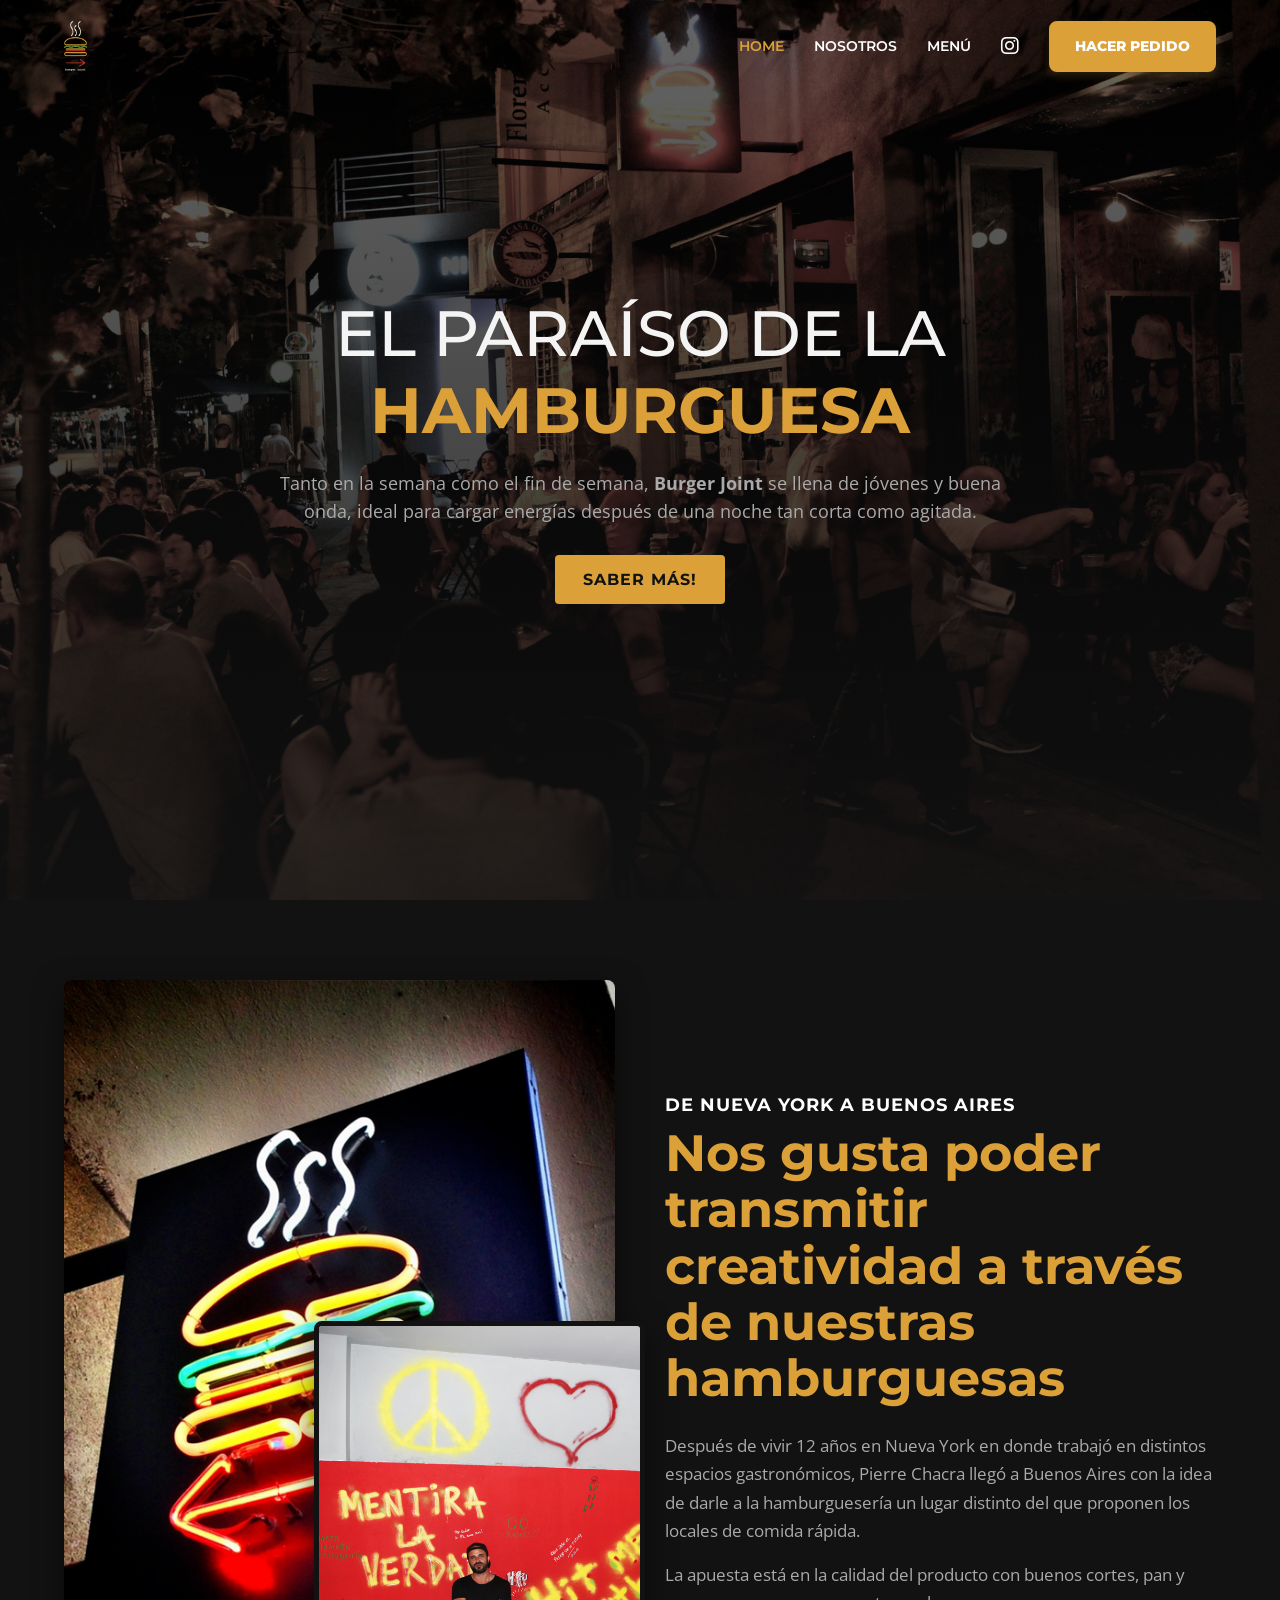
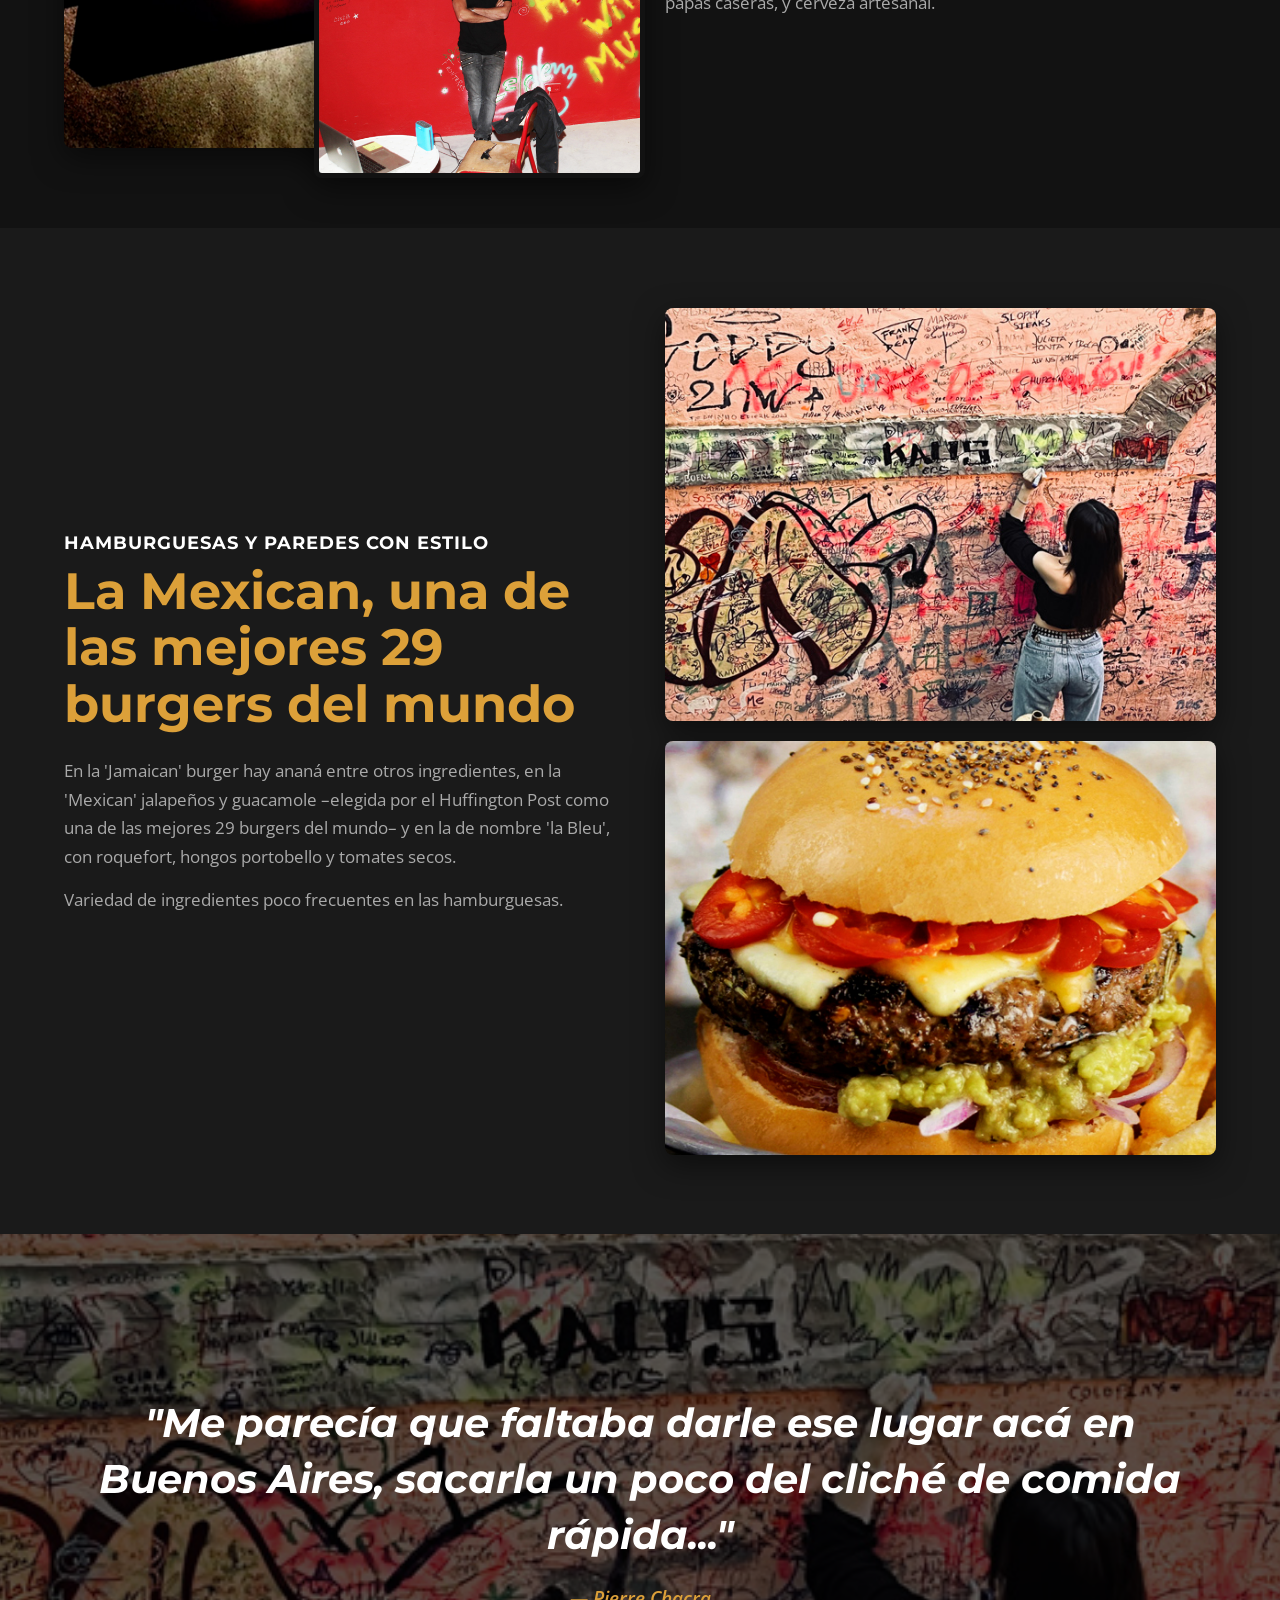
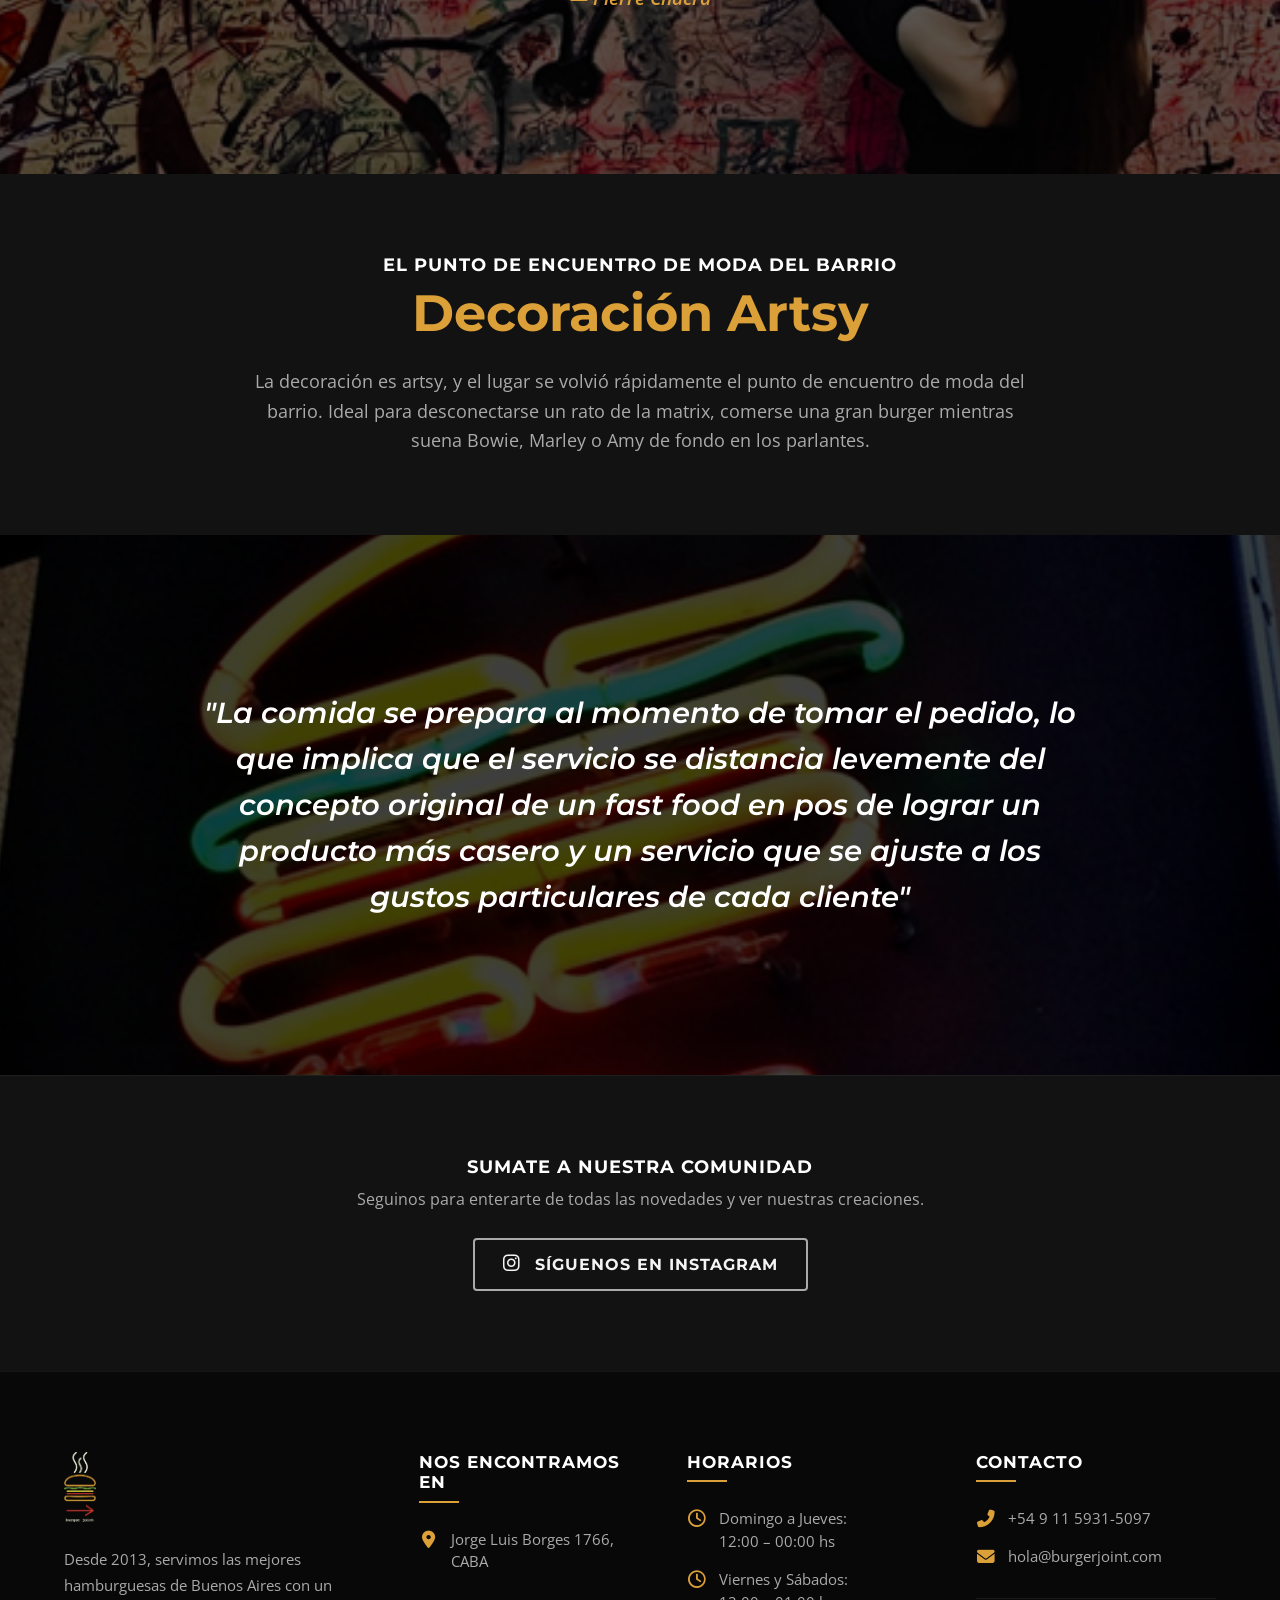
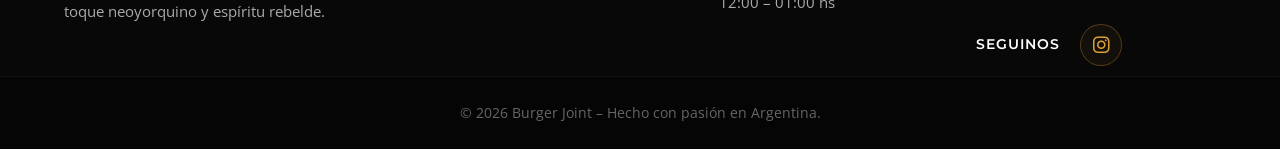
==== commit 3f164489: "Add files via upload" ====
--- a/index.html
+++ b/index.html
@@ -39,6 +39,7 @@
                 <a href="https://www.instagram.com/burgerjointpalermo/" target="_blank" class="social-icon">
                     <i class="fab fa-instagram"></i>
                 </a>
+                <a href="pedidos.html" class="btn-nav-order">Hacer Pedido</a>
             </nav>
         </div>
     </header>
--- a/css/navbar.css
+++ b/css/navbar.css
@@ -1,8 +1,9 @@
 /* ==========================================
    BARRA DE NAVEGACIÓN UNIVERSAL
    ========================================== */
+
 :root {
-    --primary-nav: #DCA039;
+    --primary-nav: #DCA039; 
     --transition-nav: all 0.3s ease;
 }
 
@@ -14,13 +15,13 @@
     padding: 20px 0;
     z-index: 9999;
     transition: var(--transition-nav);
-    background: transparent;
+    background: transparent; 
 }
 
 .navbar.scrolled {
     background: rgba(18, 18, 18, 0.98) !important;
     padding: 10px 0;
-    box-shadow: 0 4px 10px rgba(0,0,0,0.5);
+    box-shadow: 0 4px 15px rgba(0,0,0,0.6);
     backdrop-filter: blur(10px);
     -webkit-backdrop-filter: blur(10px);
 }
@@ -34,9 +35,14 @@
     margin: 0 auto;
 }
 
-.navbar .logo { display: flex; align-items: center; }
-.navbar .logo img { height: 50px; transition: var(--transition-nav); }
-.navbar.scrolled .logo img { height: 40px; }
+.navbar .logo img {
+    height: 50px;
+    transition: var(--transition-nav);
+}
+
+.navbar.scrolled .logo img {
+    height: 40px;
+}
 
 .nav-links {
     display: flex;
@@ -54,15 +60,41 @@
     transition: color 0.3s ease;
 }
 
-.nav-links a:hover, 
-.nav-links a.active {
+/* Evitamos que el hover genérico afecte al botón con relleno */
+.nav-links a:not(.btn-nav-order):hover, 
+.nav-links a:not(.btn-nav-order).active {
     color: var(--primary-nav) !important;
 }
 
-/* Ícono de Instagram */
-.social-icon { font-size: 1.4rem !important; }
+/* ==========================================
+   BOTÓN "HACER PEDIDO" (ESTILO RELLENO PRO)
+   ========================================== */
+.btn-nav-order {
+    background-color: var(--primary-nav) !important;
+    color: #0a0a0a !important; /* Contraste oscuro sobre el dorado */
+    padding: 12px 24px !important;
+    border-radius: 8px;
+    font-weight: 800 !important;
+    border: 2px solid var(--primary-nav);
+    transition: all 0.3s cubic-bezier(0.4, 0, 0.2, 1) !important;
+    display: inline-flex;
+    align-items: center;
+    justify-content: center;
+    box-shadow: 0 4px 10px rgba(220, 160, 57, 0.2);
+}
 
-/* Botón Móvil */
+.btn-nav-order:hover {
+    background-color: transparent !important;
+    color: var(--primary-nav) !important;
+    transform: translateY(-3px);
+    box-shadow: 0 6px 20px rgba(220, 160, 57, 0.4);
+}
+
+.social-icon {
+    font-size: 1.4rem !important;
+}
+
+/* Menú Móvil */
 .mobile-menu-btn {
     display: none;
     background: none;
@@ -70,37 +102,62 @@
     color: #fff;
     font-size: 24px;
     cursor: pointer;
-    margin-left: auto; /* Lo fuerza a la derecha */
+    margin-left: auto;
 }
 
-.close-menu-btn, .menu-overlay { display: none; }
+.close-menu-btn {
+    display: none;
+    background: none;
+    border: none;
+    color: #fff;
+    font-size: 30px;
+    cursor: pointer;
+}
 
-/* ==========================================
-   DISEÑO PARA CELULARES
-   ========================================== */
+.menu-overlay {
+    display: none;
+    position: fixed;
+    top: 0;
+    left: 0;
+    width: 100%;
+    height: 100vh;
+    background: rgba(0, 0, 0, 0.7);
+    z-index: 10001;
+    opacity: 0;
+    visibility: hidden;
+    transition: all 0.3s ease;
+    backdrop-filter: blur(3px);
+}
+
+.menu-overlay.active {
+    opacity: 1;
+    visibility: visible;
+}
+
 @media (max-width: 768px) {
     .mobile-menu-btn { display: block; }
-    
     .nav-links {
-        position: fixed; top: 0; right: 0; transform: translateX(100%);
-        height: 100vh; width: 80%; max-width: 320px;
-        background: #121212; flex-direction: column; justify-content: center;
-        transition: transform 0.4s ease; z-index: 10002;
-        box-shadow: -5px 0 15px rgba(0,0,0,0.5);
+        position: fixed;
+        top: 0;
+        right: 0;
+        transform: translateX(100%);
+        height: 100vh;
+        width: 80%;
+        max-width: 320px;
+        background: #121212;
+        flex-direction: column;
+        justify-content: center;
+        transition: transform 0.4s ease;
+        z-index: 10002;
+        gap: 25px;
     }
+    .nav-links.active { transform: translateX(0); }
+    .close-menu-btn { display: block; position: absolute; top: 20px; right: 20px; }
+    .menu-overlay { display: block; }
 
-    .nav-links.active { transform: translateX(0); }
-
-    .close-menu-btn {
-        display: block; position: absolute; top: 20px; right: 20px;
-        background: none; border: none; color: #fff; font-size: 30px; cursor: pointer;
+    /* Ajuste del botón en móvil */
+    .btn-nav-order {
+        width: 85%;
+        margin-top: 15px;
     }
-
-    .menu-overlay {
-        display: block; position: fixed; top: 0; left: 0; width: 100%; height: 100vh;
-        background: rgba(0,0,0,0.7); z-index: 10001; opacity: 0; visibility: hidden;
-        transition: all 0.3s ease; backdrop-filter: blur(3px);
-    }
-
-    .menu-overlay.active { opacity: 1; visibility: visible; }
 }
--- a/css/footer.css
+++ b/css/footer.css
@@ -48,6 +48,13 @@
     background-color: #DCA039;
 }
 
+/* Icono del acordeón (Oculto en PC) */
+.toggle-icon {
+    display: none;
+    color: #DCA039;
+    transition: transform 0.3s ease;
+}
+
 /* Identidad */
 .footer-logo {
     height: 70px;
@@ -129,7 +136,6 @@
     text-decoration: none;
 }
 
-/* FIX: Centrado óptico perfecto para el ícono de Instagram */
 .footer-social a i {
     margin: 0;
     padding: 0;
@@ -137,7 +143,6 @@
     display: flex;
     align-items: center;
     justify-content: center;
-    /* Ajuste milimétrico para compensar el bounding box del ícono */
     transform: translateY(1px); 
 }
 
@@ -173,37 +178,59 @@
 }
 
 @media (max-width: 600px) {
-    .site-footer { padding-top: 60px; }
+    .site-footer { padding-top: 40px; }
     
     .footer-grid { 
         grid-template-columns: 1fr; 
-        text-align: center; 
-        gap: 45px; 
-        margin-bottom: 50px;
-    }
-    
-    .brand-description { max-width: 100%; margin: 0 auto; }
-    .footer-logo { margin: 0 auto 20px; }
-    
-    .footer-column h4::after { 
-        left: 50%; 
-        transform: translateX(-50%); 
-    }
-    
+        text-align: left; /* Alineamos a la izquierda para el formato lista */
+        gap: 15px; /* Reducimos el gap drásticamente */
+        margin-bottom: 40px;
+    }
+    
+    .brand-description { max-width: 100%; text-align: center; margin-bottom: 20px;}
+    .footer-logo { margin: 0 auto 20px; display: block; }
+    
+    /* Configuración del Acordeón en CSS */
+    .footer-column h4 {
+        margin-bottom: 0;
+        padding: 15px 0;
+        border-bottom: 1px solid rgba(255, 255, 255, 0.1);
+        display: flex;
+        justify-content: space-between;
+        align-items: center;
+        cursor: pointer;
+        font-size: 1rem;
+    }
+
+    .footer-column h4::after { display: none; /* Quitamos la línea naranja inferior */ }
+    
+    .toggle-icon { display: block; /* Mostramos la flecha */ }
+    
+    .accordion-btn.active .toggle-icon {
+        transform: rotate(180deg);
+    }
+
+    .accordion-content {
+        max-height: 0; /* Oculto por defecto */
+        overflow: hidden;
+        transition: max-height 0.3s ease-out;
+    }
+
+    /* Corrección del flex-direction: column que rompía el alto */
+    .footer-list { padding-top: 15px; }
     .footer-list li { 
-        justify-content: center; 
-        text-align: center; 
-        flex-direction: column; 
-        align-items: center;
-        gap: 8px;
+        flex-direction: row; 
+        align-items: flex-start;
+        justify-content: flex-start;
+        text-align: left;
     }
     
     .footer-social-wrapper { 
-        flex-direction: column; 
-        gap: 15px; 
-        justify-content: center; 
+        flex-direction: row; 
+        justify-content: flex-start; 
         border-top: none; 
-        padding-top: 10px; 
+        padding-top: 15px; 
         margin-top: 10px; 
+        padding-bottom: 20px;
     }
 }
